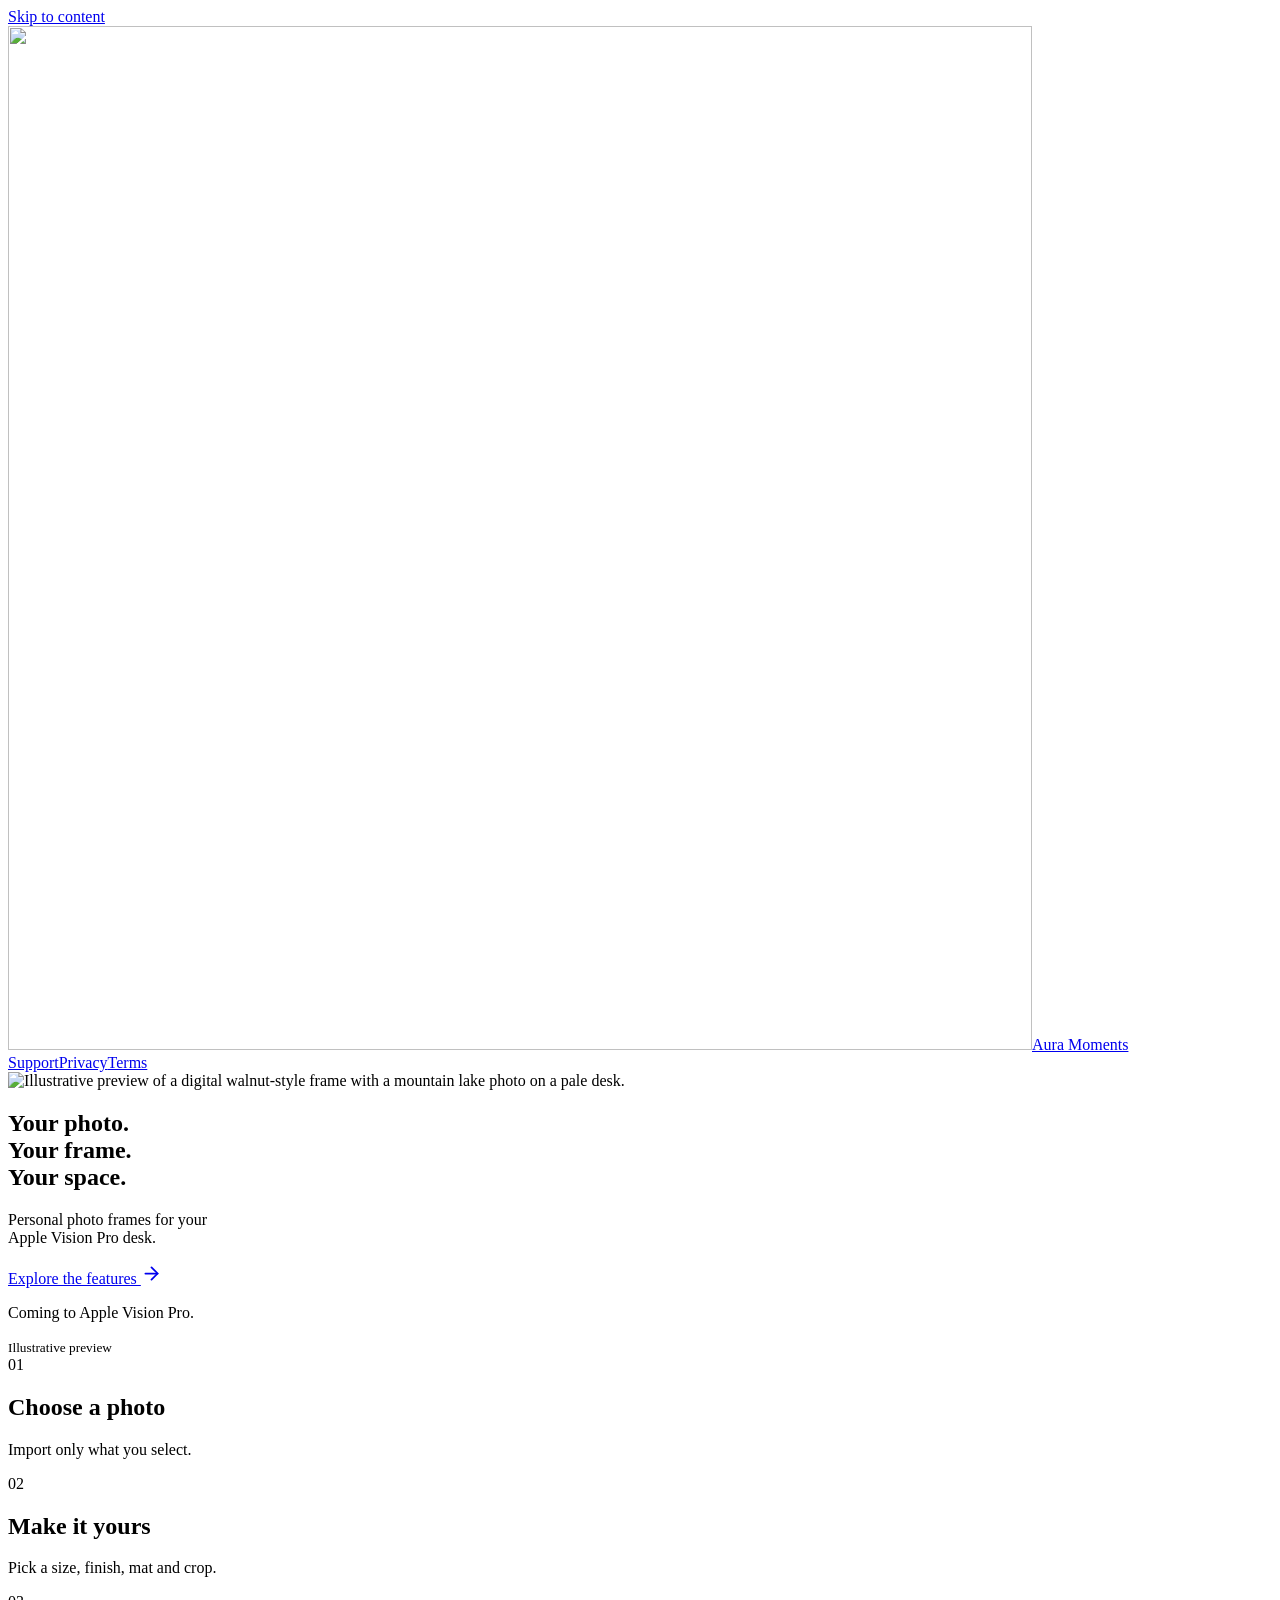
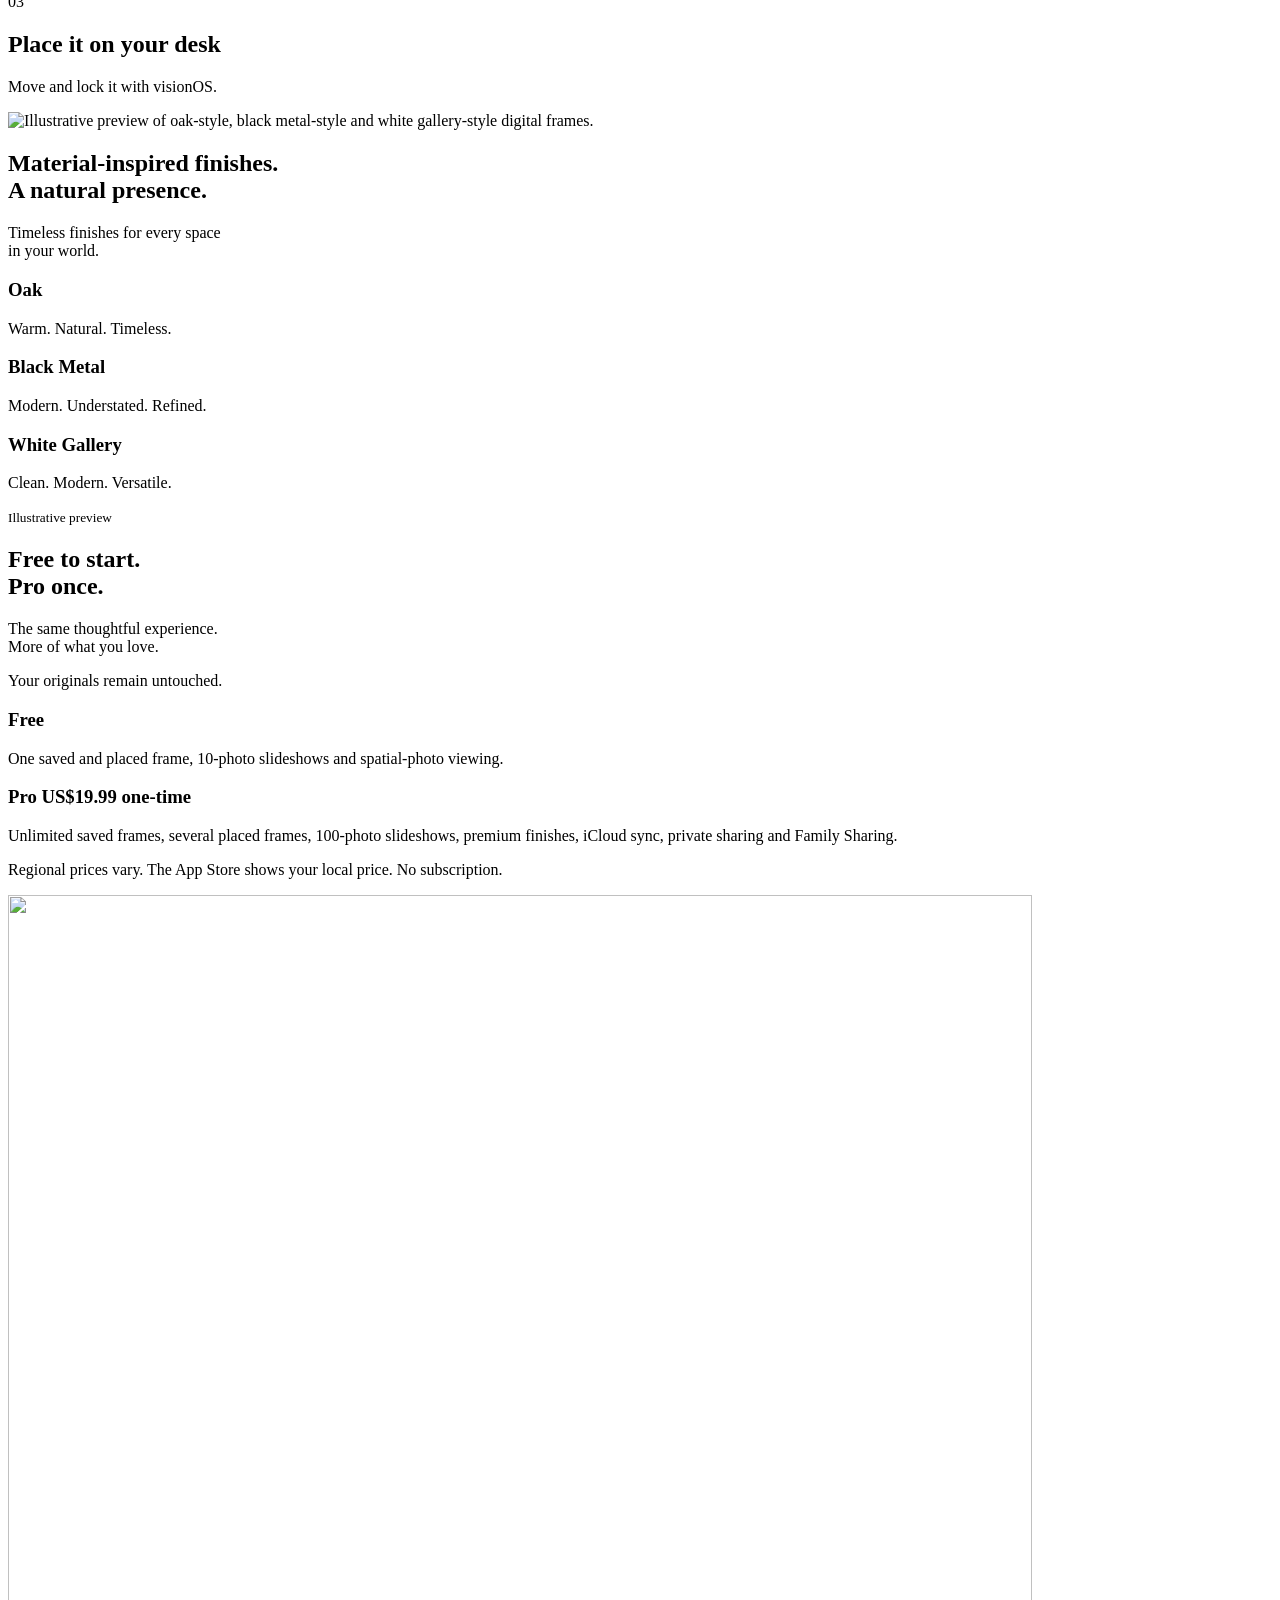
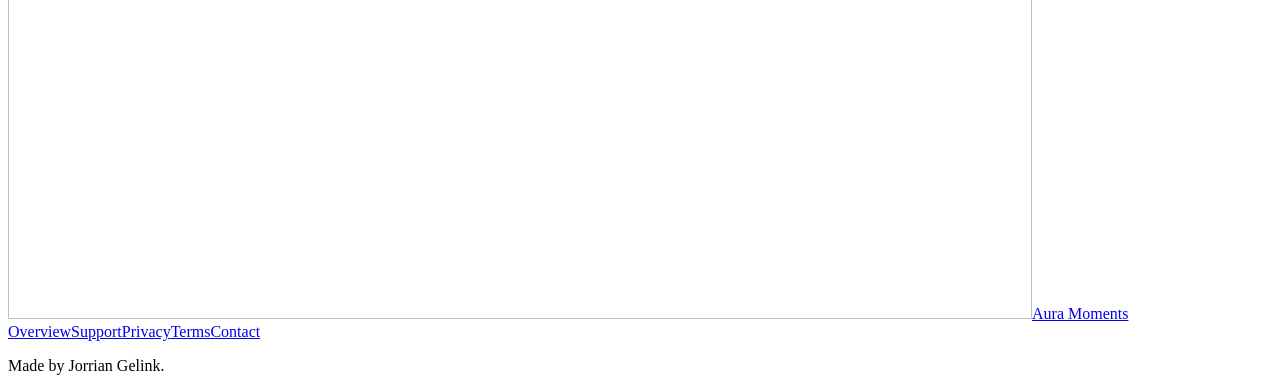
==== index.html @ 4bc5d70d "chore(website): publish Aura Moments static site Publish validated public website output. App source" ====
<!doctype html>
<html lang="en" data-page="home"><head><meta charset="UTF-8"/><meta name="viewport" content="width=device-width, initial-scale=1.0"/><title>Aura Moments — Your photo. Your frame. Your space.</title><meta name="description" content="Personal photo frames for your Apple Vision Pro desk. Explore Aura Moments, coming soon with Free and a one-time Pro upgrade."/><link rel="canonical" href="https://jorrian.github.io/aura-moments/"/><link rel="icon" type="image/png" href="/aura-moments/favicon.png"/><meta name="theme-color" content="#205fab"/><meta property="og:title" content="Aura Moments — Your photo. Your frame. Your space."/><meta property="og:description" content="Personal photo frames for your Apple Vision Pro desk. Explore Aura Moments, coming soon with Free and a one-time Pro upgrade."/><meta property="og:type" content="website"/><meta property="og:url" content="https://jorrian.github.io/aura-moments/"/><meta property="og:image" content="https://jorrian.github.io/aura-moments/assets/hero.webp"/>  <script type="module" crossorigin src="/aura-moments/assets/main-CP3nWlXC.js"></script>
  <link rel="stylesheet" crossorigin href="/aura-moments/assets/main-Ce0JCA3a.css">
</head><body><div id="root"><link rel="preload" as="image" href="/aura-moments/assets/app-icon.png"/><link rel="preload" as="image" href="/aura-moments/assets/hero.webp" fetchPriority="high"/><a class="skip-link" href="#main">Skip to content</a><header class="header"><a class="brand" href="/aura-moments/" aria-label="Aura Moments home"><span class="brand-art"><img src="/aura-moments/assets/app-icon.png" width="1024" height="1024" alt=""/></span><span>Aura Moments</span></a><nav aria-label="Main navigation"><a href="/aura-moments/support/">Support</a><a href="/aura-moments/privacy/">Privacy</a><a href="/aura-moments/terms/">Terms</a></nav></header><main id="main"><section class="hero" aria-labelledby="hero-title"><img class="hero-image" src="/aura-moments/assets/hero.webp" width="1672" height="941" fetchPriority="high" alt="Illustrative preview of a digital walnut-style frame with a mountain lake photo on a pale desk."/><div class="hero-copy"><h1 id="hero-title">Your photo.<br/>Your frame.<br/>Your space.</h1><p class="hero-description">Personal photo frames for your<br class="desktop-break"/> Apple Vision Pro desk.</p><a class="button" href="#features">Explore the features <svg xmlns="http://www.w3.org/2000/svg" width="21" height="21" viewBox="0 0 24 24" fill="none" stroke="currentColor" stroke-width="2" stroke-linecap="round" stroke-linejoin="round" class="lucide lucide-arrow-right" aria-hidden="true"><path d="M5 12h14"></path><path d="m12 5 7 7-7 7"></path></svg></a><p class="coming">Coming to Apple Vision Pro.</p></div><small class="illustrative">Illustrative preview</small></section><section id="features" class="steps" aria-label="Three steps to your frame" tabindex="-1"><article><span class="step-number">0<!-- -->1</span><div><h2>Choose a photo</h2><p>Import only what you select.</p></div></article><article><span class="step-number">0<!-- -->2</span><div><h2>Make it yours</h2><p>Pick a size, finish, mat and crop.</p></div></article><article><span class="step-number">0<!-- -->3</span><div><h2>Place it on your desk</h2><p>Move and lock it with visionOS.</p></div></article></section><section class="materials" aria-labelledby="materials-title"><img src="/aura-moments/assets/materials.webp" width="1920" height="800" loading="lazy" alt="Illustrative preview of oak-style, black metal-style and white gallery-style digital frames."/><div class="materials-copy"><h2 id="materials-title">Material-inspired finishes.<br/>A natural presence.</h2><p>Timeless finishes for every space<br/>in your world.</p></div><div class="material-labels"><div><h3>Oak</h3><p>Warm. Natural. Timeless.</p></div><div><h3>Black Metal</h3><p>Modern. Understated. Refined.</p></div><div><h3>White Gallery</h3><p>Clean. Modern. Versatile.</p></div></div><small class="illustrative">Illustrative preview</small></section><section class="pricing" aria-labelledby="pricing-title"><div><h2 id="pricing-title">Free to start.<br/>Pro once.</h2><p class="pricing-intro">The same thoughtful experience.<br/>More of what you love.</p><p class="originals">Your originals remain untouched.</p></div><div class="plans"><article><h3>Free</h3><p>One saved and placed frame, 10-photo slideshows and spatial-photo viewing.</p></article><article><h3>Pro <span class="price">US$19.99 one-time</span></h3><p>Unlimited saved frames, several placed frames, 100-photo slideshows, premium finishes, iCloud sync, private sharing and Family Sharing.</p></article><p class="regional">Regional prices vary. The App Store shows your local price. No subscription.</p></div></section></main><footer class="footer"><a class="brand" href="/aura-moments/" aria-label="Aura Moments home"><span class="brand-art"><img src="/aura-moments/assets/app-icon.png" width="1024" height="1024" alt=""/></span><span>Aura Moments</span></a><nav aria-label="Footer navigation"><a href="/aura-moments/">Overview</a><a href="/aura-moments/support/">Support</a><a href="/aura-moments/privacy/">Privacy</a><a href="/aura-moments/terms/">Terms</a><a href="mailto:jorrian@mac.com">Contact</a></nav><p>Made by Jorrian Gelink.</p></footer></div></body></html>
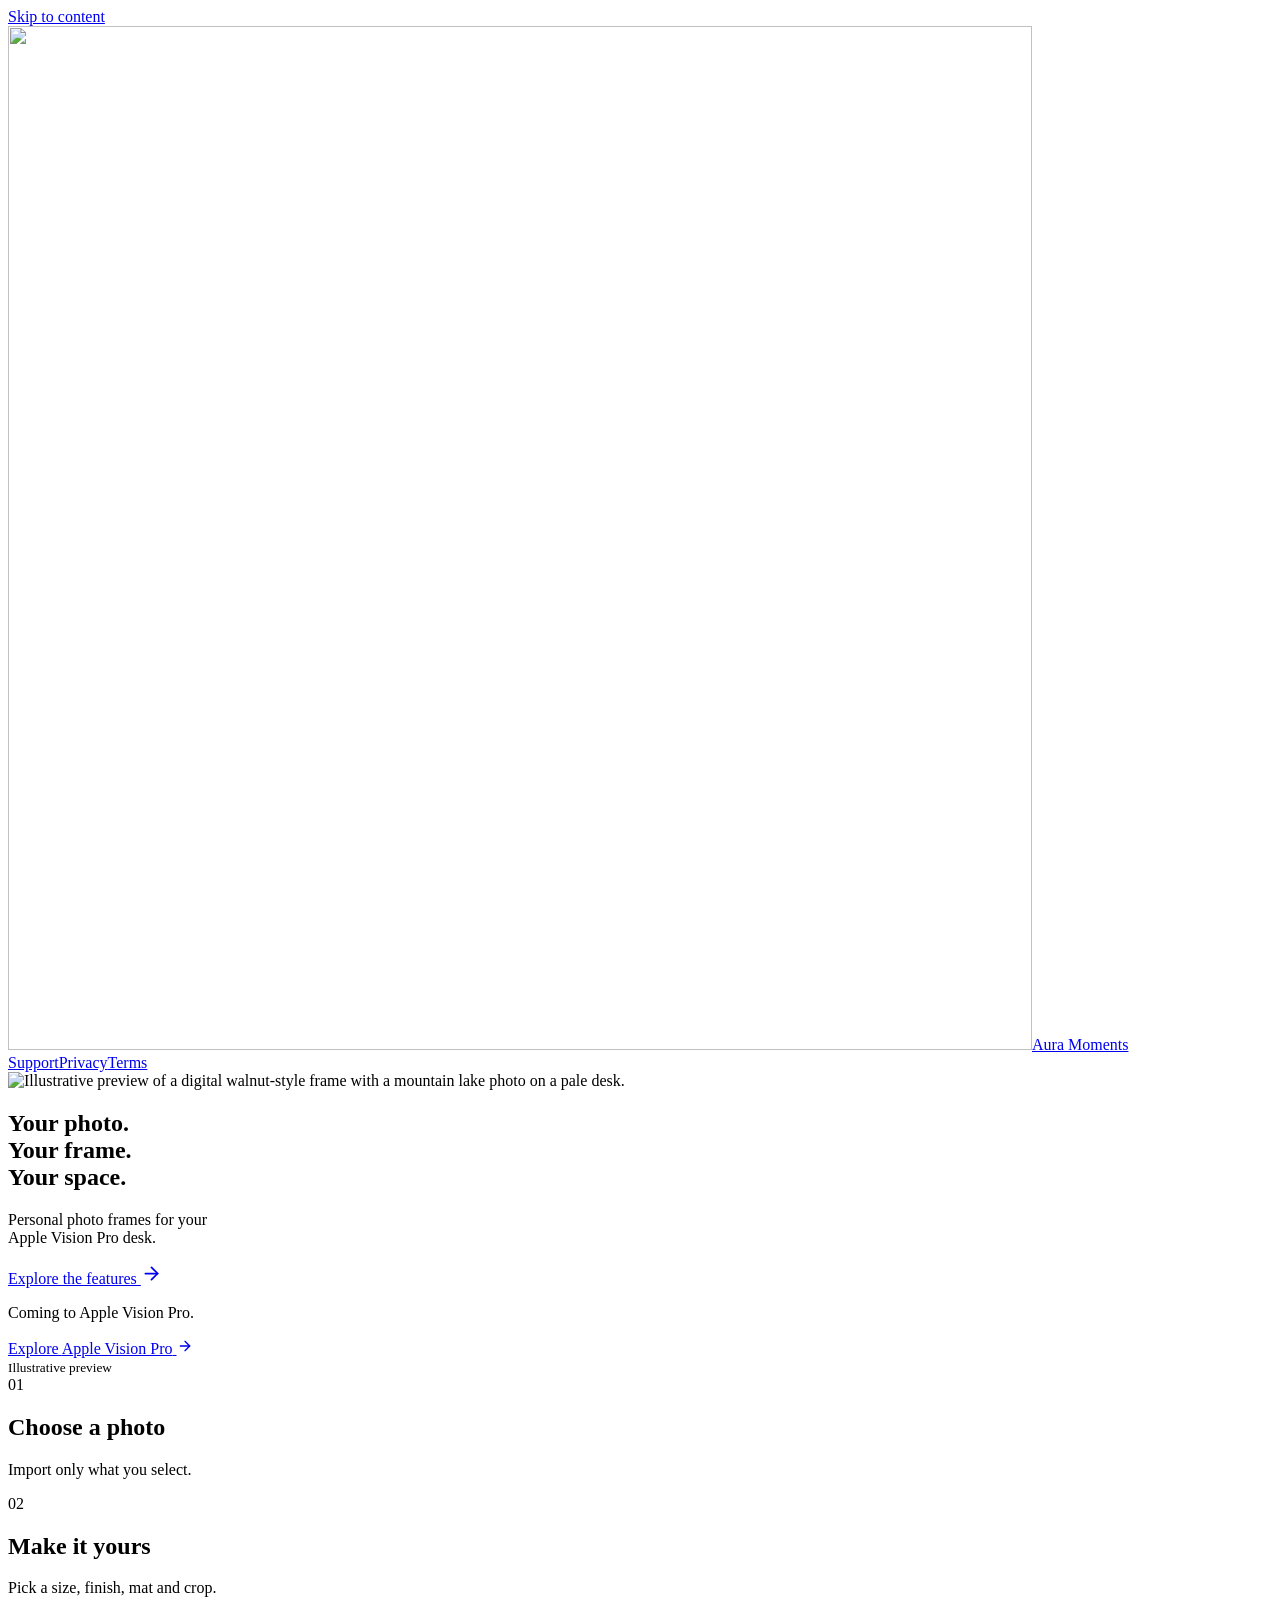
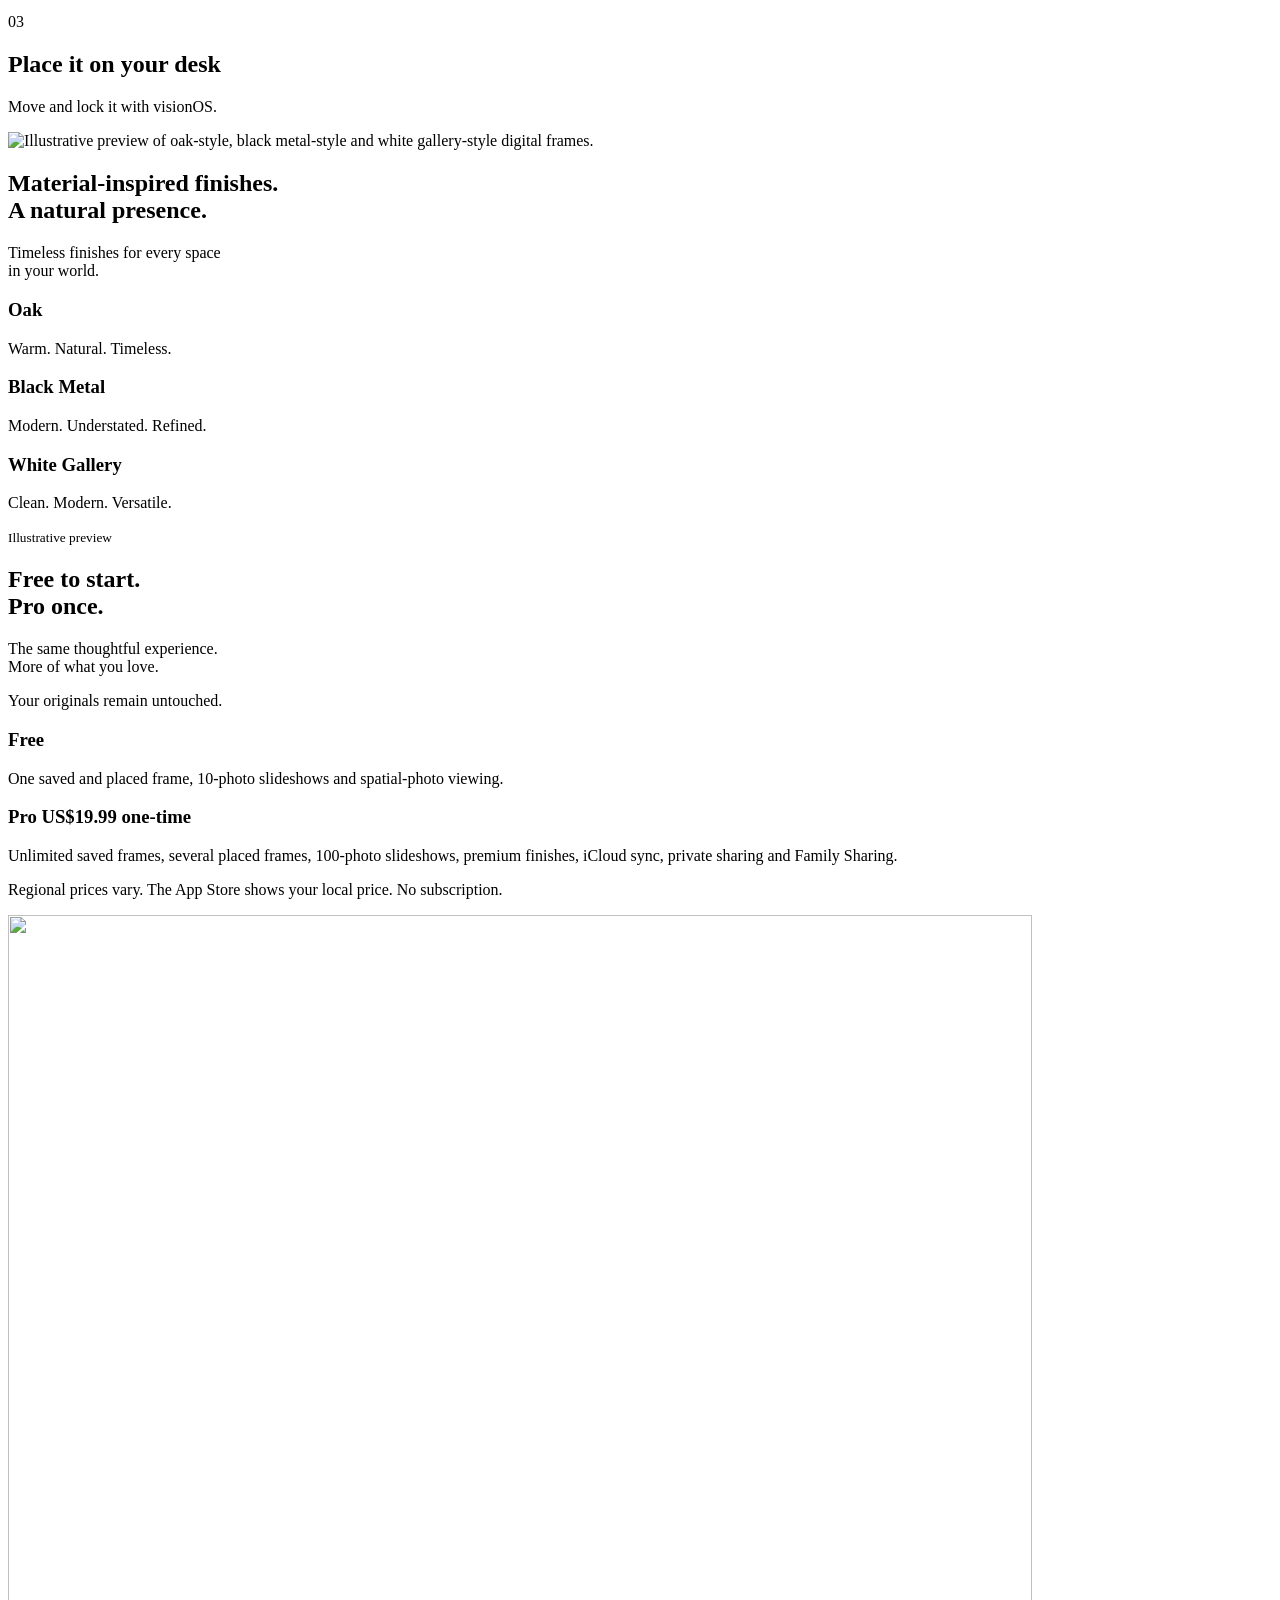
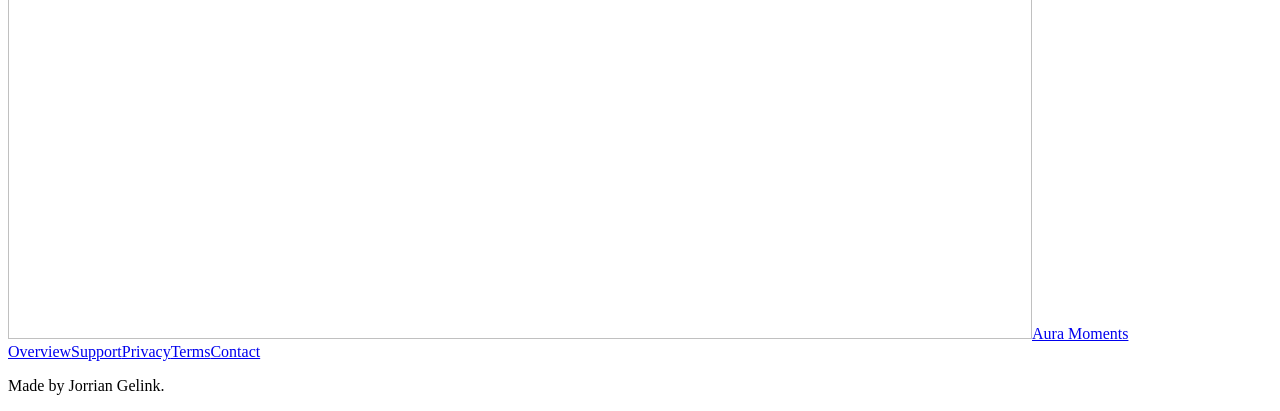
==== commit e73a5a3a: "chore(website): publish Aura Moments static site Publish validated public website output. App source" ====
--- a/index.html
+++ b/index.html
@@ -1,4 +1,4 @@
 <!doctype html>
-<html lang="en" data-page="home"><head><meta charset="UTF-8"/><meta name="viewport" content="width=device-width, initial-scale=1.0"/><title>Aura Moments — Your photo. Your frame. Your space.</title><meta name="description" content="Personal photo frames for your Apple Vision Pro desk. Explore Aura Moments, coming soon with Free and a one-time Pro upgrade."/><link rel="canonical" href="https://jorrian.github.io/aura-moments/"/><link rel="icon" type="image/png" href="/aura-moments/favicon.png"/><meta name="theme-color" content="#205fab"/><meta property="og:title" content="Aura Moments — Your photo. Your frame. Your space."/><meta property="og:description" content="Personal photo frames for your Apple Vision Pro desk. Explore Aura Moments, coming soon with Free and a one-time Pro upgrade."/><meta property="og:type" content="website"/><meta property="og:url" content="https://jorrian.github.io/aura-moments/"/><meta property="og:image" content="https://jorrian.github.io/aura-moments/assets/hero.webp"/>  <script type="module" crossorigin src="/aura-moments/assets/main-CP3nWlXC.js"></script>
-  <link rel="stylesheet" crossorigin href="/aura-moments/assets/main-Ce0JCA3a.css">
-</head><body><div id="root"><link rel="preload" as="image" href="/aura-moments/assets/app-icon.png"/><link rel="preload" as="image" href="/aura-moments/assets/hero.webp" fetchPriority="high"/><a class="skip-link" href="#main">Skip to content</a><header class="header"><a class="brand" href="/aura-moments/" aria-label="Aura Moments home"><span class="brand-art"><img src="/aura-moments/assets/app-icon.png" width="1024" height="1024" alt=""/></span><span>Aura Moments</span></a><nav aria-label="Main navigation"><a href="/aura-moments/support/">Support</a><a href="/aura-moments/privacy/">Privacy</a><a href="/aura-moments/terms/">Terms</a></nav></header><main id="main"><section class="hero" aria-labelledby="hero-title"><img class="hero-image" src="/aura-moments/assets/hero.webp" width="1672" height="941" fetchPriority="high" alt="Illustrative preview of a digital walnut-style frame with a mountain lake photo on a pale desk."/><div class="hero-copy"><h1 id="hero-title">Your photo.<br/>Your frame.<br/>Your space.</h1><p class="hero-description">Personal photo frames for your<br class="desktop-break"/> Apple Vision Pro desk.</p><a class="button" href="#features">Explore the features <svg xmlns="http://www.w3.org/2000/svg" width="21" height="21" viewBox="0 0 24 24" fill="none" stroke="currentColor" stroke-width="2" stroke-linecap="round" stroke-linejoin="round" class="lucide lucide-arrow-right" aria-hidden="true"><path d="M5 12h14"></path><path d="m12 5 7 7-7 7"></path></svg></a><p class="coming">Coming to Apple Vision Pro.</p></div><small class="illustrative">Illustrative preview</small></section><section id="features" class="steps" aria-label="Three steps to your frame" tabindex="-1"><article><span class="step-number">0<!-- -->1</span><div><h2>Choose a photo</h2><p>Import only what you select.</p></div></article><article><span class="step-number">0<!-- -->2</span><div><h2>Make it yours</h2><p>Pick a size, finish, mat and crop.</p></div></article><article><span class="step-number">0<!-- -->3</span><div><h2>Place it on your desk</h2><p>Move and lock it with visionOS.</p></div></article></section><section class="materials" aria-labelledby="materials-title"><img src="/aura-moments/assets/materials.webp" width="1920" height="800" loading="lazy" alt="Illustrative preview of oak-style, black metal-style and white gallery-style digital frames."/><div class="materials-copy"><h2 id="materials-title">Material-inspired finishes.<br/>A natural presence.</h2><p>Timeless finishes for every space<br/>in your world.</p></div><div class="material-labels"><div><h3>Oak</h3><p>Warm. Natural. Timeless.</p></div><div><h3>Black Metal</h3><p>Modern. Understated. Refined.</p></div><div><h3>White Gallery</h3><p>Clean. Modern. Versatile.</p></div></div><small class="illustrative">Illustrative preview</small></section><section class="pricing" aria-labelledby="pricing-title"><div><h2 id="pricing-title">Free to start.<br/>Pro once.</h2><p class="pricing-intro">The same thoughtful experience.<br/>More of what you love.</p><p class="originals">Your originals remain untouched.</p></div><div class="plans"><article><h3>Free</h3><p>One saved and placed frame, 10-photo slideshows and spatial-photo viewing.</p></article><article><h3>Pro <span class="price">US$19.99 one-time</span></h3><p>Unlimited saved frames, several placed frames, 100-photo slideshows, premium finishes, iCloud sync, private sharing and Family Sharing.</p></article><p class="regional">Regional prices vary. The App Store shows your local price. No subscription.</p></div></section></main><footer class="footer"><a class="brand" href="/aura-moments/" aria-label="Aura Moments home"><span class="brand-art"><img src="/aura-moments/assets/app-icon.png" width="1024" height="1024" alt=""/></span><span>Aura Moments</span></a><nav aria-label="Footer navigation"><a href="/aura-moments/">Overview</a><a href="/aura-moments/support/">Support</a><a href="/aura-moments/privacy/">Privacy</a><a href="/aura-moments/terms/">Terms</a><a href="mailto:jorrian@mac.com">Contact</a></nav><p>Made by Jorrian Gelink.</p></footer></div></body></html>
+<html lang="en" data-page="home"><head><meta charset="UTF-8"/><meta name="viewport" content="width=device-width, initial-scale=1.0"/><title>Aura Moments — Your photo. Your frame. Your space.</title><meta name="description" content="Personal photo frames for your Apple Vision Pro desk. Explore Aura Moments, coming soon with Free and a one-time Pro upgrade."/><link rel="canonical" href="https://jorrian.github.io/aura-moments/"/><link rel="icon" type="image/png" href="/aura-moments/favicon.png"/><meta name="theme-color" content="#205fab"/><meta property="og:title" content="Aura Moments — Your photo. Your frame. Your space."/><meta property="og:description" content="Personal photo frames for your Apple Vision Pro desk. Explore Aura Moments, coming soon with Free and a one-time Pro upgrade."/><meta property="og:type" content="website"/><meta property="og:url" content="https://jorrian.github.io/aura-moments/"/><meta property="og:image" content="https://jorrian.github.io/aura-moments/assets/hero.webp"/>  <script type="module" crossorigin src="/aura-moments/assets/main-DwMRNgVK.js"></script>
+  <link rel="stylesheet" crossorigin href="/aura-moments/assets/main-BYud7M6Y.css">
+</head><body><div id="root"><link rel="preload" as="image" href="/aura-moments/assets/app-icon.png"/><link rel="preload" as="image" href="/aura-moments/assets/hero.webp" fetchPriority="high"/><a class="skip-link" href="#main">Skip to content</a><header class="header"><a class="brand" href="/aura-moments/" aria-label="Aura Moments home"><span class="brand-art"><img src="/aura-moments/assets/app-icon.png" width="1024" height="1024" alt=""/></span><span>Aura Moments</span></a><nav aria-label="Main navigation"><a href="/aura-moments/support/">Support</a><a href="/aura-moments/privacy/">Privacy</a><a href="/aura-moments/terms/">Terms</a></nav></header><main id="main"><section class="hero" aria-labelledby="hero-title"><img class="hero-image" src="/aura-moments/assets/hero.webp" width="1672" height="941" fetchPriority="high" alt="Illustrative preview of a digital walnut-style frame with a mountain lake photo on a pale desk."/><div class="hero-copy"><h1 id="hero-title">Your photo.<br/>Your frame.<br/>Your space.</h1><p class="hero-description">Personal photo frames for your<br class="desktop-break"/> <span class="apple-product-name">Apple Vision Pro</span> desk.</p><a class="button" href="#features">Explore the features <svg xmlns="http://www.w3.org/2000/svg" width="21" height="21" viewBox="0 0 24 24" fill="none" stroke="currentColor" stroke-width="2" stroke-linecap="round" stroke-linejoin="round" class="lucide lucide-arrow-right" aria-hidden="true"><path d="M5 12h14"></path><path d="m12 5 7 7-7 7"></path></svg></a><p class="coming">Coming to <span class="apple-product-name">Apple Vision Pro</span>.</p><a class="platform-link" href="https://www.apple.com/apple-vision-pro/"><span>Explore <span class="apple-product-name">Apple Vision Pro</span></span> <svg xmlns="http://www.w3.org/2000/svg" width="16" height="16" viewBox="0 0 24 24" fill="none" stroke="currentColor" stroke-width="2" stroke-linecap="round" stroke-linejoin="round" class="lucide lucide-arrow-right" aria-hidden="true"><path d="M5 12h14"></path><path d="m12 5 7 7-7 7"></path></svg></a></div><small class="illustrative">Illustrative preview</small></section><section id="features" class="steps" aria-label="Three steps to your frame" tabindex="-1"><article><span class="step-number">0<!-- -->1</span><div><h2>Choose a photo</h2><p>Import only what you select.</p></div></article><article><span class="step-number">0<!-- -->2</span><div><h2>Make it yours</h2><p>Pick a size, finish, mat and crop.</p></div></article><article><span class="step-number">0<!-- -->3</span><div><h2>Place it on your desk</h2><p>Move and lock it with visionOS.</p></div></article></section><section class="materials" aria-labelledby="materials-title"><img src="/aura-moments/assets/materials.webp" width="1920" height="800" loading="lazy" alt="Illustrative preview of oak-style, black metal-style and white gallery-style digital frames."/><div class="materials-copy"><h2 id="materials-title">Material-inspired finishes.<br/>A natural presence.</h2><p>Timeless finishes for every space<br/>in your world.</p></div><div class="material-labels"><div><h3>Oak</h3><p>Warm. Natural. Timeless.</p></div><div><h3>Black Metal</h3><p>Modern. Understated. Refined.</p></div><div><h3>White Gallery</h3><p>Clean. Modern. Versatile.</p></div></div><small class="illustrative">Illustrative preview</small></section><section class="pricing" aria-labelledby="pricing-title"><div><h2 id="pricing-title">Free to start.<br/>Pro once.</h2><p class="pricing-intro">The same thoughtful experience.<br/>More of what you love.</p><p class="originals">Your originals remain untouched.</p></div><div class="plans"><article><h3>Free</h3><p>One saved and placed frame, 10-photo slideshows and spatial-photo viewing.</p></article><article><h3>Pro <span class="price">US$19.99 one-time</span></h3><p>Unlimited saved frames, several placed frames, 100-photo slideshows, premium finishes, iCloud sync, private sharing and Family Sharing.</p></article><p class="regional">Regional prices vary. The App Store shows your local price. No subscription.</p></div></section></main><footer class="footer"><a class="brand" href="/aura-moments/" aria-label="Aura Moments home"><span class="brand-art"><img src="/aura-moments/assets/app-icon.png" width="1024" height="1024" alt=""/></span><span>Aura Moments</span></a><nav aria-label="Footer navigation"><a href="/aura-moments/">Overview</a><a href="/aura-moments/support/">Support</a><a href="/aura-moments/privacy/">Privacy</a><a href="/aura-moments/terms/">Terms</a><a href="mailto:jorrian@mac.com">Contact</a></nav><p>Made by Jorrian Gelink.</p></footer></div></body></html>
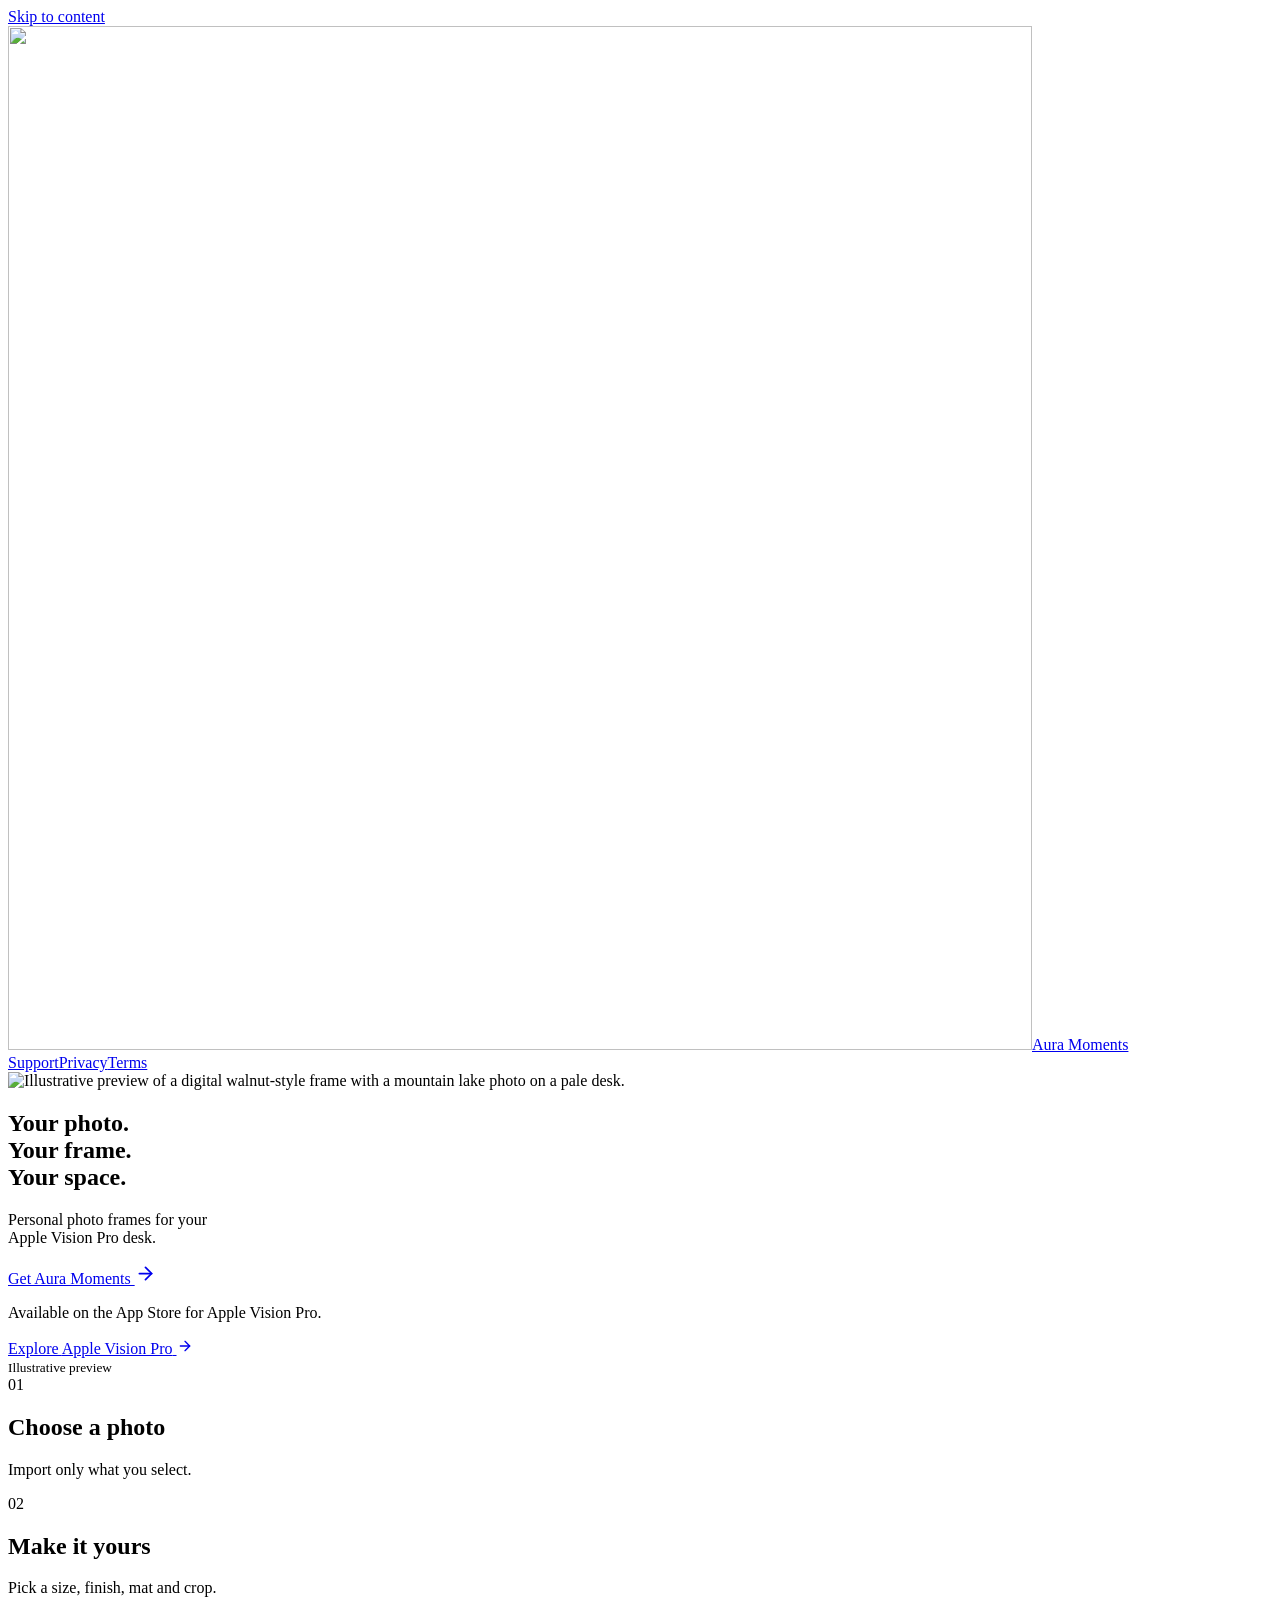
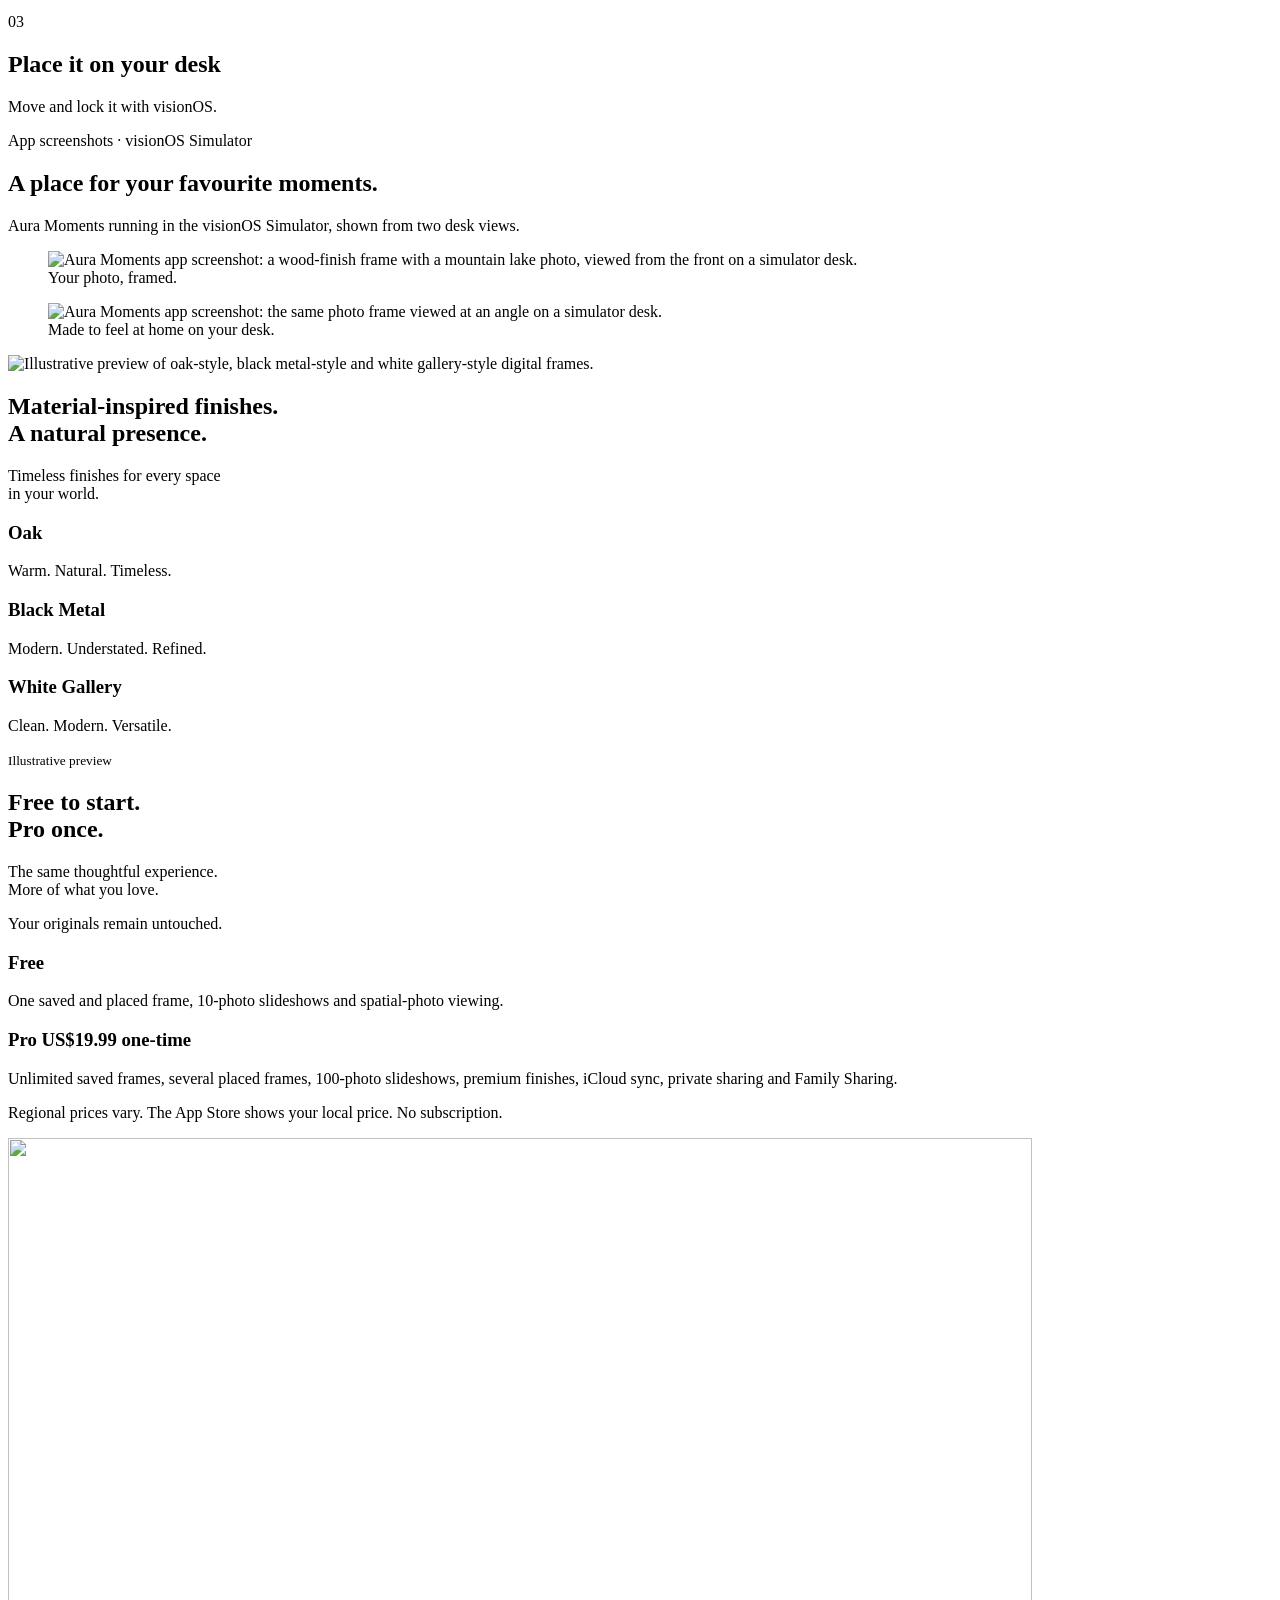
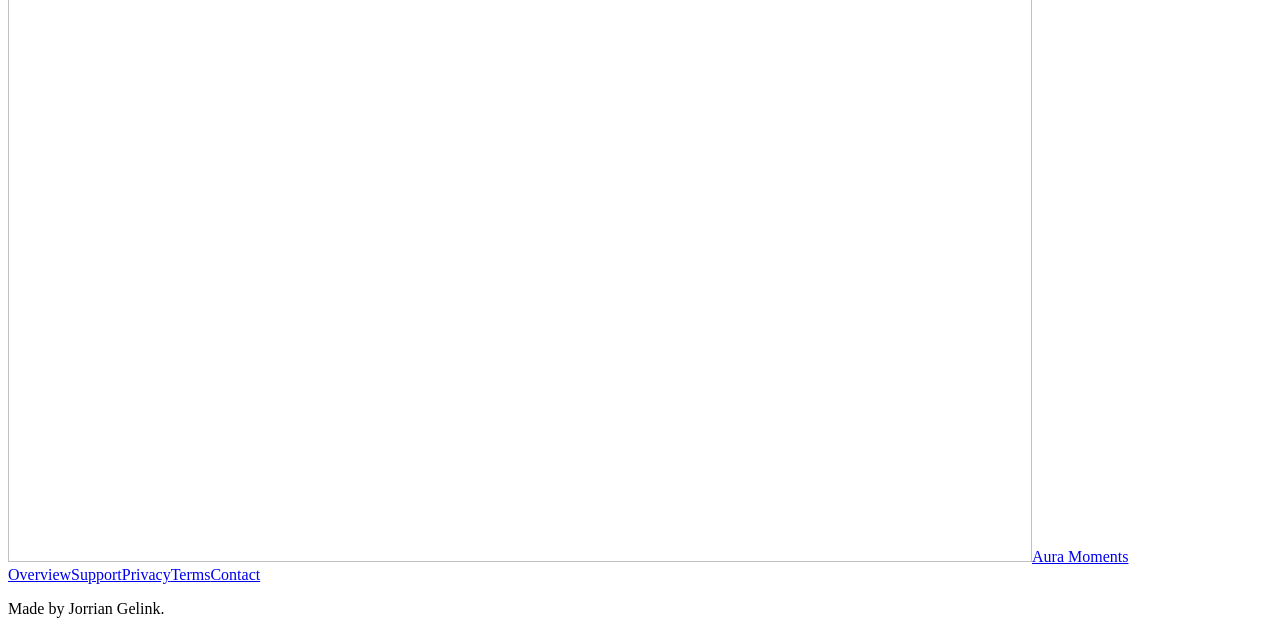
==== commit 34564895: "chore(website): publish Aura Moments static site Publish validated public website output. App source" ====
--- a/index.html
+++ b/index.html
@@ -1,4 +1,4 @@
 <!doctype html>
-<html lang="en" data-page="home"><head><meta charset="UTF-8"/><meta name="viewport" content="width=device-width, initial-scale=1.0"/><title>Aura Moments — Your photo. Your frame. Your space.</title><meta name="description" content="Personal photo frames for your Apple Vision Pro desk. Explore Aura Moments, coming soon with Free and a one-time Pro upgrade."/><link rel="canonical" href="https://jorrian.github.io/aura-moments/"/><link rel="icon" type="image/png" href="/aura-moments/favicon.png"/><meta name="theme-color" content="#205fab"/><meta property="og:title" content="Aura Moments — Your photo. Your frame. Your space."/><meta property="og:description" content="Personal photo frames for your Apple Vision Pro desk. Explore Aura Moments, coming soon with Free and a one-time Pro upgrade."/><meta property="og:type" content="website"/><meta property="og:url" content="https://jorrian.github.io/aura-moments/"/><meta property="og:image" content="https://jorrian.github.io/aura-moments/assets/hero.webp"/>  <script type="module" crossorigin src="/aura-moments/assets/main-DwMRNgVK.js"></script>
-  <link rel="stylesheet" crossorigin href="/aura-moments/assets/main-BYud7M6Y.css">
-</head><body><div id="root"><link rel="preload" as="image" href="/aura-moments/assets/app-icon.png"/><link rel="preload" as="image" href="/aura-moments/assets/hero.webp" fetchPriority="high"/><a class="skip-link" href="#main">Skip to content</a><header class="header"><a class="brand" href="/aura-moments/" aria-label="Aura Moments home"><span class="brand-art"><img src="/aura-moments/assets/app-icon.png" width="1024" height="1024" alt=""/></span><span>Aura Moments</span></a><nav aria-label="Main navigation"><a href="/aura-moments/support/">Support</a><a href="/aura-moments/privacy/">Privacy</a><a href="/aura-moments/terms/">Terms</a></nav></header><main id="main"><section class="hero" aria-labelledby="hero-title"><img class="hero-image" src="/aura-moments/assets/hero.webp" width="1672" height="941" fetchPriority="high" alt="Illustrative preview of a digital walnut-style frame with a mountain lake photo on a pale desk."/><div class="hero-copy"><h1 id="hero-title">Your photo.<br/>Your frame.<br/>Your space.</h1><p class="hero-description">Personal photo frames for your<br class="desktop-break"/> <span class="apple-product-name">Apple Vision Pro</span> desk.</p><a class="button" href="#features">Explore the features <svg xmlns="http://www.w3.org/2000/svg" width="21" height="21" viewBox="0 0 24 24" fill="none" stroke="currentColor" stroke-width="2" stroke-linecap="round" stroke-linejoin="round" class="lucide lucide-arrow-right" aria-hidden="true"><path d="M5 12h14"></path><path d="m12 5 7 7-7 7"></path></svg></a><p class="coming">Coming to <span class="apple-product-name">Apple Vision Pro</span>.</p><a class="platform-link" href="https://www.apple.com/apple-vision-pro/"><span>Explore <span class="apple-product-name">Apple Vision Pro</span></span> <svg xmlns="http://www.w3.org/2000/svg" width="16" height="16" viewBox="0 0 24 24" fill="none" stroke="currentColor" stroke-width="2" stroke-linecap="round" stroke-linejoin="round" class="lucide lucide-arrow-right" aria-hidden="true"><path d="M5 12h14"></path><path d="m12 5 7 7-7 7"></path></svg></a></div><small class="illustrative">Illustrative preview</small></section><section id="features" class="steps" aria-label="Three steps to your frame" tabindex="-1"><article><span class="step-number">0<!-- -->1</span><div><h2>Choose a photo</h2><p>Import only what you select.</p></div></article><article><span class="step-number">0<!-- -->2</span><div><h2>Make it yours</h2><p>Pick a size, finish, mat and crop.</p></div></article><article><span class="step-number">0<!-- -->3</span><div><h2>Place it on your desk</h2><p>Move and lock it with visionOS.</p></div></article></section><section class="materials" aria-labelledby="materials-title"><img src="/aura-moments/assets/materials.webp" width="1920" height="800" loading="lazy" alt="Illustrative preview of oak-style, black metal-style and white gallery-style digital frames."/><div class="materials-copy"><h2 id="materials-title">Material-inspired finishes.<br/>A natural presence.</h2><p>Timeless finishes for every space<br/>in your world.</p></div><div class="material-labels"><div><h3>Oak</h3><p>Warm. Natural. Timeless.</p></div><div><h3>Black Metal</h3><p>Modern. Understated. Refined.</p></div><div><h3>White Gallery</h3><p>Clean. Modern. Versatile.</p></div></div><small class="illustrative">Illustrative preview</small></section><section class="pricing" aria-labelledby="pricing-title"><div><h2 id="pricing-title">Free to start.<br/>Pro once.</h2><p class="pricing-intro">The same thoughtful experience.<br/>More of what you love.</p><p class="originals">Your originals remain untouched.</p></div><div class="plans"><article><h3>Free</h3><p>One saved and placed frame, 10-photo slideshows and spatial-photo viewing.</p></article><article><h3>Pro <span class="price">US$19.99 one-time</span></h3><p>Unlimited saved frames, several placed frames, 100-photo slideshows, premium finishes, iCloud sync, private sharing and Family Sharing.</p></article><p class="regional">Regional prices vary. The App Store shows your local price. No subscription.</p></div></section></main><footer class="footer"><a class="brand" href="/aura-moments/" aria-label="Aura Moments home"><span class="brand-art"><img src="/aura-moments/assets/app-icon.png" width="1024" height="1024" alt=""/></span><span>Aura Moments</span></a><nav aria-label="Footer navigation"><a href="/aura-moments/">Overview</a><a href="/aura-moments/support/">Support</a><a href="/aura-moments/privacy/">Privacy</a><a href="/aura-moments/terms/">Terms</a><a href="mailto:jorrian@mac.com">Contact</a></nav><p>Made by Jorrian Gelink.</p></footer></div></body></html>
+<html lang="en" data-page="home"><head><meta charset="UTF-8"/><meta name="viewport" content="width=device-width, initial-scale=1.0"/><title>Aura Moments — Your photo. Your frame. Your space.</title><meta name="description" content="Personal photo frames for your Apple Vision Pro desk. Available on the App Store with Free and a one-time Pro upgrade."/><link rel="canonical" href="https://jorrian.github.io/aura-moments/"/><link rel="icon" type="image/png" href="/aura-moments/favicon.png"/><meta name="theme-color" content="#205fab"/><meta property="og:title" content="Aura Moments — Your photo. Your frame. Your space."/><meta property="og:description" content="Personal photo frames for your Apple Vision Pro desk. Available on the App Store with Free and a one-time Pro upgrade."/><meta property="og:type" content="website"/><meta property="og:url" content="https://jorrian.github.io/aura-moments/"/><meta property="og:image" content="https://jorrian.github.io/aura-moments/assets/hero.webp"/>  <script type="module" crossorigin src="/aura-moments/assets/main-D-CdnZ1s.js"></script>
+  <link rel="stylesheet" crossorigin href="/aura-moments/assets/main-B_OG6RJJ.css">
+</head><body><div id="root"><link rel="preload" as="image" href="/aura-moments/assets/app-icon.png"/><link rel="preload" as="image" href="/aura-moments/assets/hero.webp" fetchPriority="high"/><a class="skip-link" href="#main">Skip to content</a><header class="header"><a class="brand" href="/aura-moments/" aria-label="Aura Moments home"><span class="brand-art"><img src="/aura-moments/assets/app-icon.png" width="1024" height="1024" alt=""/></span><span>Aura Moments</span></a><nav aria-label="Main navigation"><a href="/aura-moments/support/">Support</a><a href="/aura-moments/privacy/">Privacy</a><a href="/aura-moments/terms/">Terms</a></nav></header><main id="main"><section class="hero" aria-labelledby="hero-title"><img class="hero-image" src="/aura-moments/assets/hero.webp" width="1672" height="941" fetchPriority="high" alt="Illustrative preview of a digital walnut-style frame with a mountain lake photo on a pale desk."/><div class="hero-copy"><h1 id="hero-title">Your photo.<br/>Your frame.<br/>Your space.</h1><p class="hero-description">Personal photo frames for your<br class="desktop-break"/> <span class="apple-product-name">Apple Vision Pro</span> desk.</p><a class="button" href="https://apps.apple.com/app/id6811520463">Get Aura Moments <svg xmlns="http://www.w3.org/2000/svg" width="21" height="21" viewBox="0 0 24 24" fill="none" stroke="currentColor" stroke-width="2" stroke-linecap="round" stroke-linejoin="round" class="lucide lucide-arrow-right" aria-hidden="true"><path d="M5 12h14"></path><path d="m12 5 7 7-7 7"></path></svg></a><p class="coming">Available on the App Store for <span class="apple-product-name">Apple Vision Pro</span>.</p><a class="platform-link" href="https://www.apple.com/apple-vision-pro/"><span>Explore <span class="apple-product-name">Apple Vision Pro</span></span> <svg xmlns="http://www.w3.org/2000/svg" width="16" height="16" viewBox="0 0 24 24" fill="none" stroke="currentColor" stroke-width="2" stroke-linecap="round" stroke-linejoin="round" class="lucide lucide-arrow-right" aria-hidden="true"><path d="M5 12h14"></path><path d="m12 5 7 7-7 7"></path></svg></a></div><small class="illustrative">Illustrative preview</small></section><section id="features" class="steps" aria-label="Three steps to your frame" tabindex="-1"><article><span class="step-number">0<!-- -->1</span><div><h2>Choose a photo</h2><p>Import only what you select.</p></div></article><article><span class="step-number">0<!-- -->2</span><div><h2>Make it yours</h2><p>Pick a size, finish, mat and crop.</p></div></article><article><span class="step-number">0<!-- -->3</span><div><h2>Place it on your desk</h2><p>Move and lock it with visionOS.</p></div></article></section><section class="app-gallery" aria-labelledby="gallery-title"><div class="gallery-heading"><p class="eyebrow">App screenshots · visionOS Simulator</p><h2 id="gallery-title">A place for your favourite moments.</h2><p>Aura Moments running in the visionOS Simulator, shown from two desk views.</p></div><div class="gallery-images"><figure><img src="/aura-moments/assets/desk-frame-front.jpg" width="3840" height="2160" loading="lazy" alt="Aura Moments app screenshot: a wood-finish frame with a mountain lake photo, viewed from the front on a simulator desk."/><figcaption>Your photo, framed.</figcaption></figure><figure><img src="/aura-moments/assets/desk-frame-angle.jpg" width="3840" height="2160" loading="lazy" alt="Aura Moments app screenshot: the same photo frame viewed at an angle on a simulator desk."/><figcaption>Made to feel at home on your desk.</figcaption></figure></div></section><section class="materials" aria-labelledby="materials-title"><img src="/aura-moments/assets/materials.webp" width="1920" height="800" loading="lazy" alt="Illustrative preview of oak-style, black metal-style and white gallery-style digital frames."/><div class="materials-copy"><h2 id="materials-title">Material-inspired finishes.<br/>A natural presence.</h2><p>Timeless finishes for every space<br/>in your world.</p></div><div class="material-labels"><div><h3>Oak</h3><p>Warm. Natural. Timeless.</p></div><div><h3>Black Metal</h3><p>Modern. Understated. Refined.</p></div><div><h3>White Gallery</h3><p>Clean. Modern. Versatile.</p></div></div><small class="illustrative">Illustrative preview</small></section><section class="pricing" aria-labelledby="pricing-title"><div><h2 id="pricing-title">Free to start.<br/>Pro once.</h2><p class="pricing-intro">The same thoughtful experience.<br/>More of what you love.</p><p class="originals">Your originals remain untouched.</p></div><div class="plans"><article><h3>Free</h3><p>One saved and placed frame, 10-photo slideshows and spatial-photo viewing.</p></article><article><h3>Pro <span class="price">US$19.99 one-time</span></h3><p>Unlimited saved frames, several placed frames, 100-photo slideshows, premium finishes, iCloud sync, private sharing and Family Sharing.</p></article><p class="regional">Regional prices vary. The App Store shows your local price. No subscription.</p></div></section></main><footer class="footer"><a class="brand" href="/aura-moments/" aria-label="Aura Moments home"><span class="brand-art"><img src="/aura-moments/assets/app-icon.png" width="1024" height="1024" alt=""/></span><span>Aura Moments</span></a><nav aria-label="Footer navigation"><a href="/aura-moments/">Overview</a><a href="/aura-moments/support/">Support</a><a href="/aura-moments/privacy/">Privacy</a><a href="/aura-moments/terms/">Terms</a><a href="mailto:jorrian@mac.com">Contact</a></nav><p>Made by Jorrian Gelink.</p></footer></div></body></html>
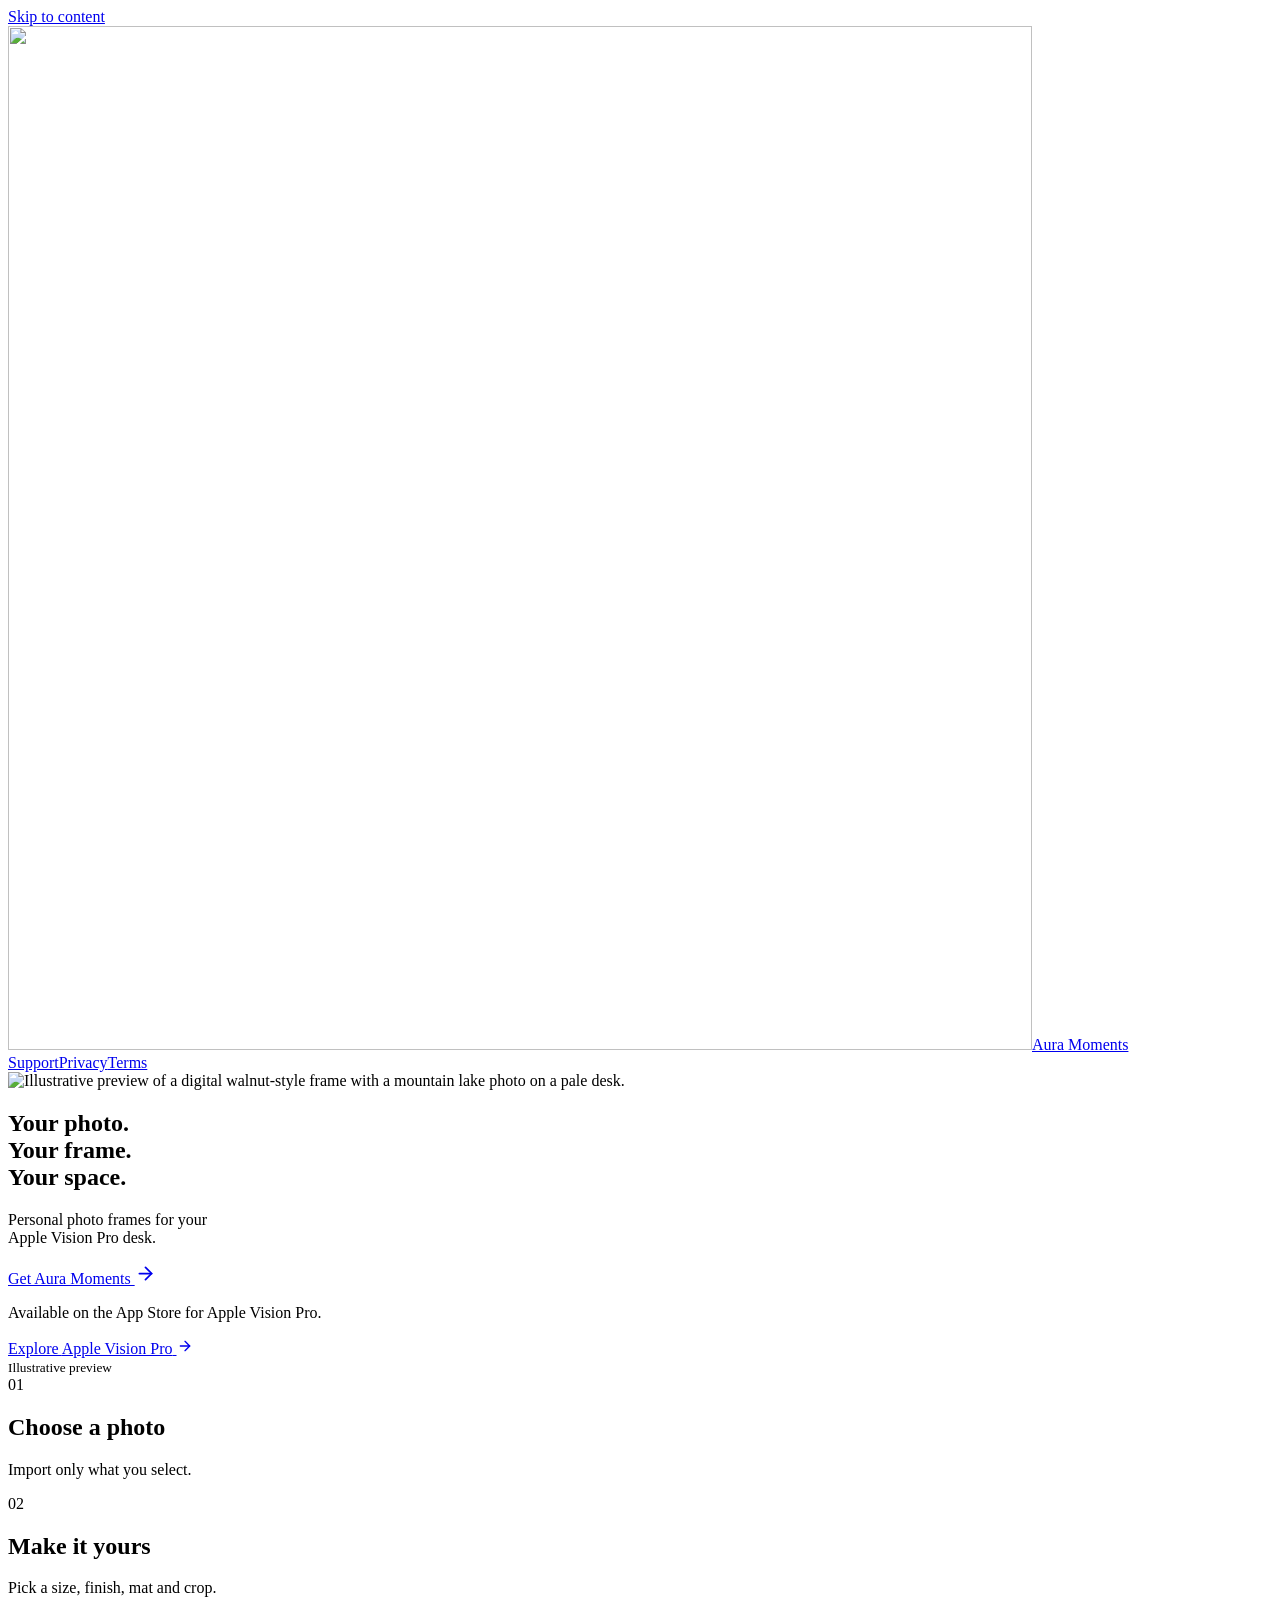
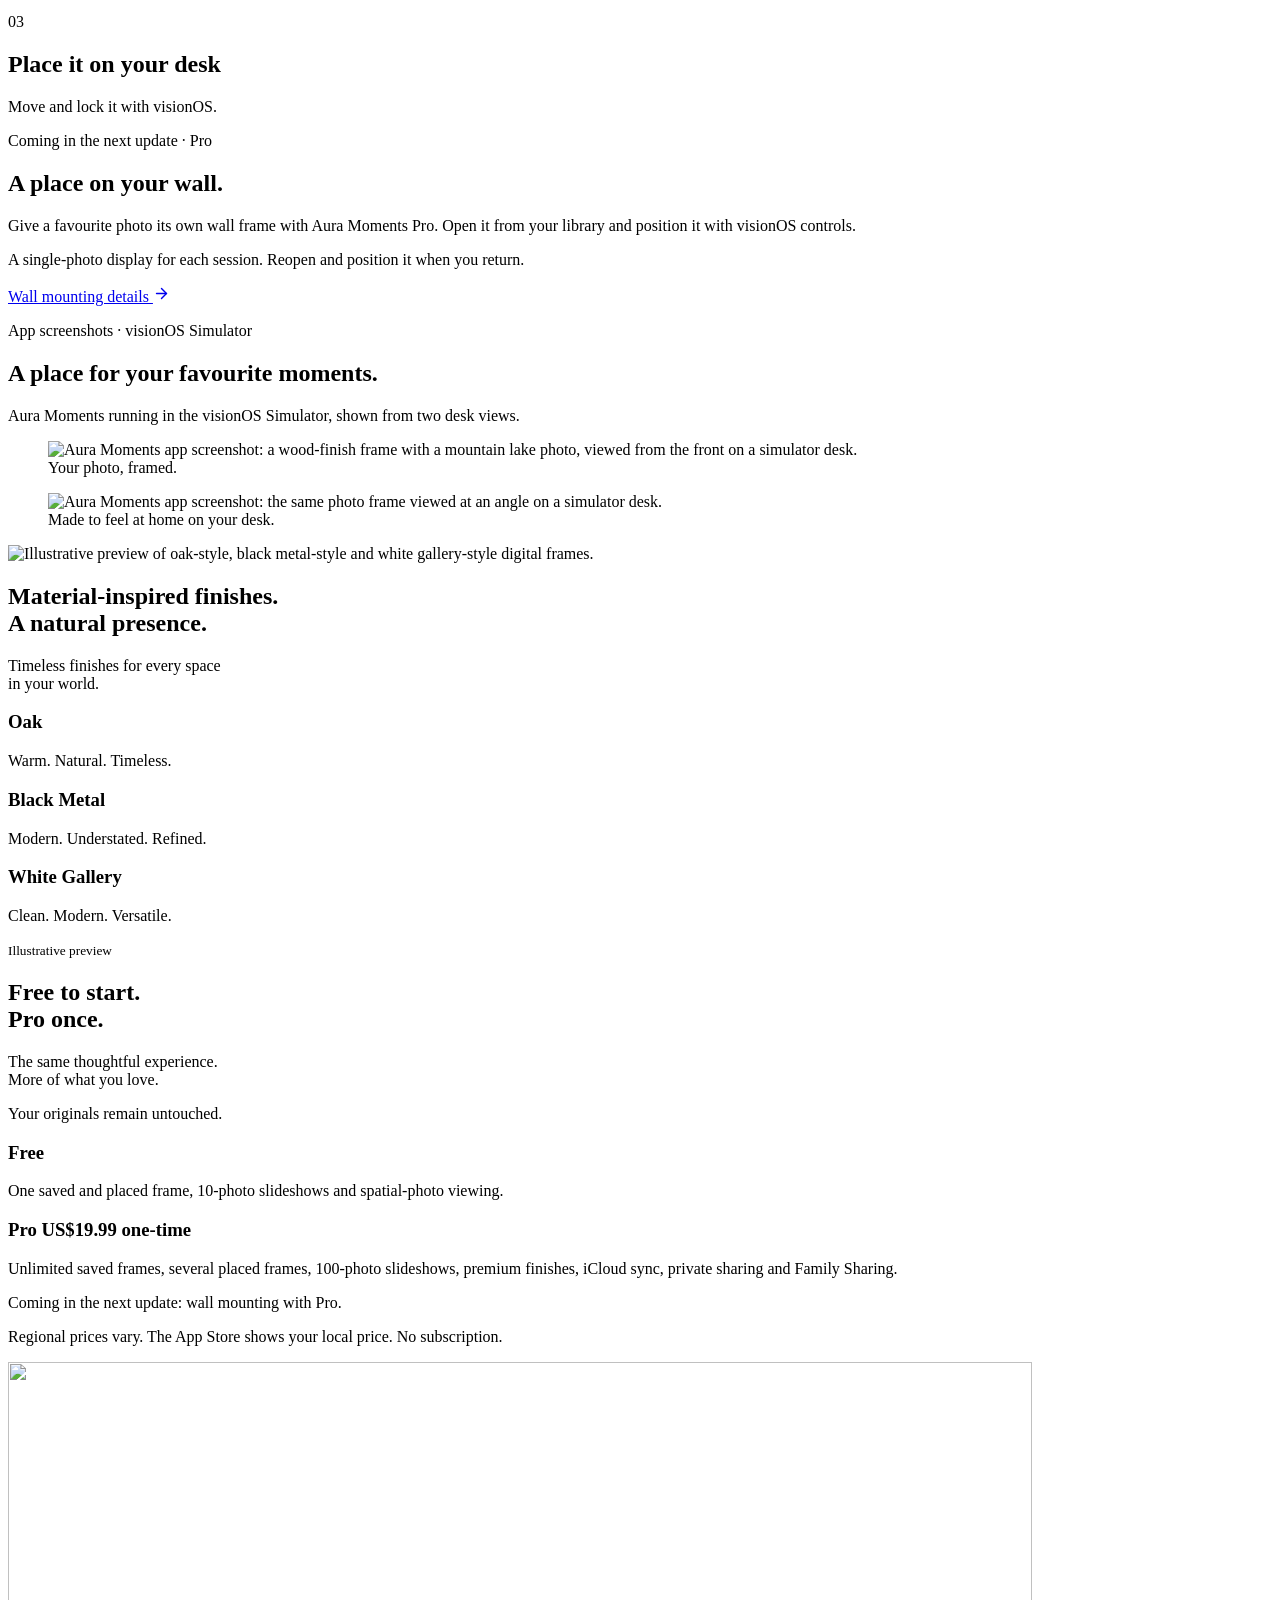
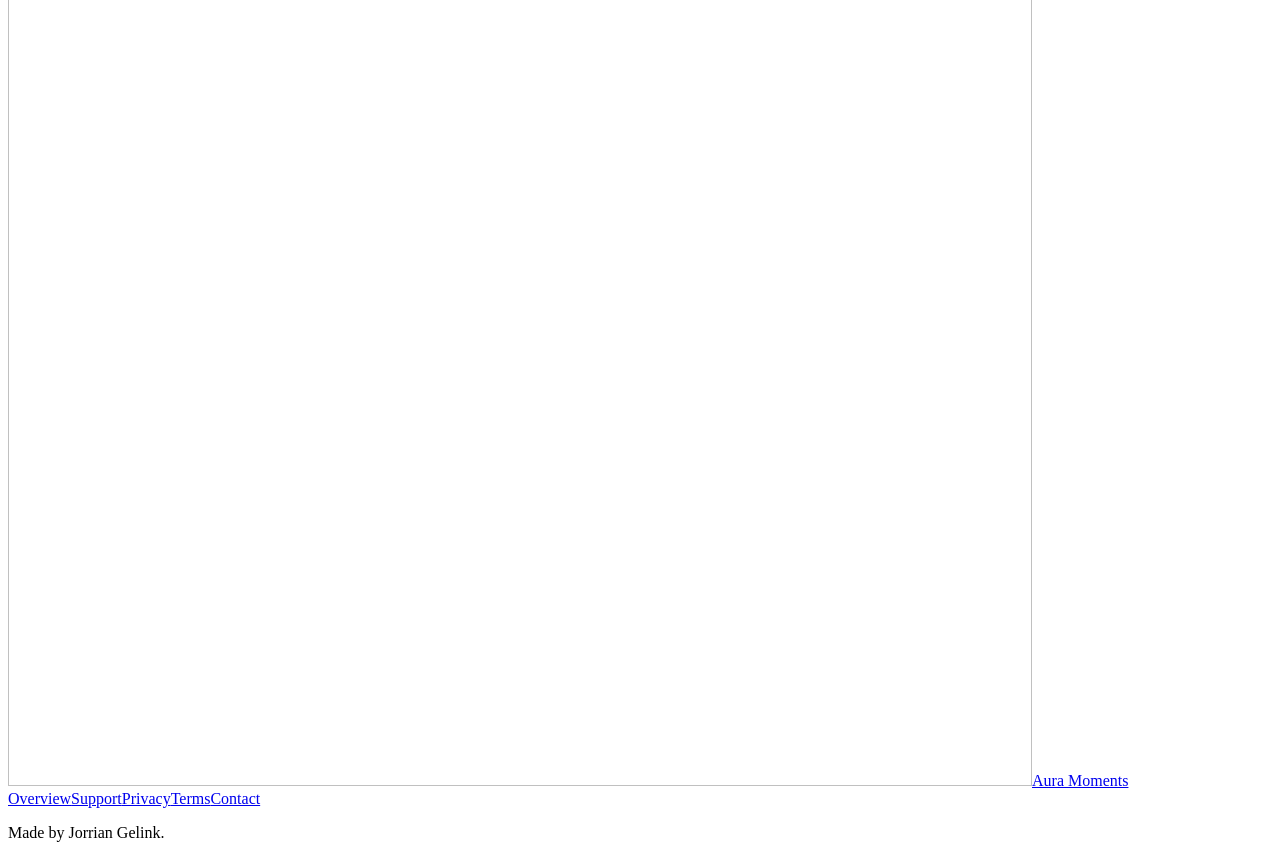
==== commit ad97f789: "chore(website): publish Aura Moments static site Publish validated public website output. App source" ====
--- a/index.html
+++ b/index.html
@@ -1,4 +1,4 @@
 <!doctype html>
-<html lang="en" data-page="home"><head><meta charset="UTF-8"/><meta name="viewport" content="width=device-width, initial-scale=1.0"/><title>Aura Moments — Your photo. Your frame. Your space.</title><meta name="description" content="Personal photo frames for your Apple Vision Pro desk. Available on the App Store with Free and a one-time Pro upgrade."/><link rel="canonical" href="https://jorrian.github.io/aura-moments/"/><link rel="icon" type="image/png" href="/aura-moments/favicon.png"/><meta name="theme-color" content="#205fab"/><meta property="og:title" content="Aura Moments — Your photo. Your frame. Your space."/><meta property="og:description" content="Personal photo frames for your Apple Vision Pro desk. Available on the App Store with Free and a one-time Pro upgrade."/><meta property="og:type" content="website"/><meta property="og:url" content="https://jorrian.github.io/aura-moments/"/><meta property="og:image" content="https://jorrian.github.io/aura-moments/assets/hero.webp"/>  <script type="module" crossorigin src="/aura-moments/assets/main-D-CdnZ1s.js"></script>
-  <link rel="stylesheet" crossorigin href="/aura-moments/assets/main-B_OG6RJJ.css">
-</head><body><div id="root"><link rel="preload" as="image" href="/aura-moments/assets/app-icon.png"/><link rel="preload" as="image" href="/aura-moments/assets/hero.webp" fetchPriority="high"/><a class="skip-link" href="#main">Skip to content</a><header class="header"><a class="brand" href="/aura-moments/" aria-label="Aura Moments home"><span class="brand-art"><img src="/aura-moments/assets/app-icon.png" width="1024" height="1024" alt=""/></span><span>Aura Moments</span></a><nav aria-label="Main navigation"><a href="/aura-moments/support/">Support</a><a href="/aura-moments/privacy/">Privacy</a><a href="/aura-moments/terms/">Terms</a></nav></header><main id="main"><section class="hero" aria-labelledby="hero-title"><img class="hero-image" src="/aura-moments/assets/hero.webp" width="1672" height="941" fetchPriority="high" alt="Illustrative preview of a digital walnut-style frame with a mountain lake photo on a pale desk."/><div class="hero-copy"><h1 id="hero-title">Your photo.<br/>Your frame.<br/>Your space.</h1><p class="hero-description">Personal photo frames for your<br class="desktop-break"/> <span class="apple-product-name">Apple Vision Pro</span> desk.</p><a class="button" href="https://apps.apple.com/app/id6811520463">Get Aura Moments <svg xmlns="http://www.w3.org/2000/svg" width="21" height="21" viewBox="0 0 24 24" fill="none" stroke="currentColor" stroke-width="2" stroke-linecap="round" stroke-linejoin="round" class="lucide lucide-arrow-right" aria-hidden="true"><path d="M5 12h14"></path><path d="m12 5 7 7-7 7"></path></svg></a><p class="coming">Available on the App Store for <span class="apple-product-name">Apple Vision Pro</span>.</p><a class="platform-link" href="https://www.apple.com/apple-vision-pro/"><span>Explore <span class="apple-product-name">Apple Vision Pro</span></span> <svg xmlns="http://www.w3.org/2000/svg" width="16" height="16" viewBox="0 0 24 24" fill="none" stroke="currentColor" stroke-width="2" stroke-linecap="round" stroke-linejoin="round" class="lucide lucide-arrow-right" aria-hidden="true"><path d="M5 12h14"></path><path d="m12 5 7 7-7 7"></path></svg></a></div><small class="illustrative">Illustrative preview</small></section><section id="features" class="steps" aria-label="Three steps to your frame" tabindex="-1"><article><span class="step-number">0<!-- -->1</span><div><h2>Choose a photo</h2><p>Import only what you select.</p></div></article><article><span class="step-number">0<!-- -->2</span><div><h2>Make it yours</h2><p>Pick a size, finish, mat and crop.</p></div></article><article><span class="step-number">0<!-- -->3</span><div><h2>Place it on your desk</h2><p>Move and lock it with visionOS.</p></div></article></section><section class="app-gallery" aria-labelledby="gallery-title"><div class="gallery-heading"><p class="eyebrow">App screenshots · visionOS Simulator</p><h2 id="gallery-title">A place for your favourite moments.</h2><p>Aura Moments running in the visionOS Simulator, shown from two desk views.</p></div><div class="gallery-images"><figure><img src="/aura-moments/assets/desk-frame-front.jpg" width="3840" height="2160" loading="lazy" alt="Aura Moments app screenshot: a wood-finish frame with a mountain lake photo, viewed from the front on a simulator desk."/><figcaption>Your photo, framed.</figcaption></figure><figure><img src="/aura-moments/assets/desk-frame-angle.jpg" width="3840" height="2160" loading="lazy" alt="Aura Moments app screenshot: the same photo frame viewed at an angle on a simulator desk."/><figcaption>Made to feel at home on your desk.</figcaption></figure></div></section><section class="materials" aria-labelledby="materials-title"><img src="/aura-moments/assets/materials.webp" width="1920" height="800" loading="lazy" alt="Illustrative preview of oak-style, black metal-style and white gallery-style digital frames."/><div class="materials-copy"><h2 id="materials-title">Material-inspired finishes.<br/>A natural presence.</h2><p>Timeless finishes for every space<br/>in your world.</p></div><div class="material-labels"><div><h3>Oak</h3><p>Warm. Natural. Timeless.</p></div><div><h3>Black Metal</h3><p>Modern. Understated. Refined.</p></div><div><h3>White Gallery</h3><p>Clean. Modern. Versatile.</p></div></div><small class="illustrative">Illustrative preview</small></section><section class="pricing" aria-labelledby="pricing-title"><div><h2 id="pricing-title">Free to start.<br/>Pro once.</h2><p class="pricing-intro">The same thoughtful experience.<br/>More of what you love.</p><p class="originals">Your originals remain untouched.</p></div><div class="plans"><article><h3>Free</h3><p>One saved and placed frame, 10-photo slideshows and spatial-photo viewing.</p></article><article><h3>Pro <span class="price">US$19.99 one-time</span></h3><p>Unlimited saved frames, several placed frames, 100-photo slideshows, premium finishes, iCloud sync, private sharing and Family Sharing.</p></article><p class="regional">Regional prices vary. The App Store shows your local price. No subscription.</p></div></section></main><footer class="footer"><a class="brand" href="/aura-moments/" aria-label="Aura Moments home"><span class="brand-art"><img src="/aura-moments/assets/app-icon.png" width="1024" height="1024" alt=""/></span><span>Aura Moments</span></a><nav aria-label="Footer navigation"><a href="/aura-moments/">Overview</a><a href="/aura-moments/support/">Support</a><a href="/aura-moments/privacy/">Privacy</a><a href="/aura-moments/terms/">Terms</a><a href="mailto:jorrian@mac.com">Contact</a></nav><p>Made by Jorrian Gelink.</p></footer></div></body></html>
+<html lang="en" data-page="home"><head><meta charset="UTF-8"/><meta name="viewport" content="width=device-width, initial-scale=1.0"/><title>Aura Moments — Your photo. Your frame. Your space.</title><meta name="description" content="Personal desk photo frames for Apple Vision Pro. Available on the App Store. Pro wall mounting is coming in the next update."/><link rel="canonical" href="https://jorrian.github.io/aura-moments/"/><link rel="icon" type="image/png" href="/aura-moments/favicon.png"/><meta name="theme-color" content="#205fab"/><meta property="og:title" content="Aura Moments — Your photo. Your frame. Your space."/><meta property="og:description" content="Personal desk photo frames for Apple Vision Pro. Available on the App Store. Pro wall mounting is coming in the next update."/><meta property="og:type" content="website"/><meta property="og:url" content="https://jorrian.github.io/aura-moments/"/><meta property="og:image" content="https://jorrian.github.io/aura-moments/assets/hero.webp"/>  <script type="module" crossorigin src="/aura-moments/assets/main-B6caQygC.js"></script>
+  <link rel="stylesheet" crossorigin href="/aura-moments/assets/main-DoqbDvu3.css">
+</head><body><div id="root"><link rel="preload" as="image" href="/aura-moments/assets/app-icon.png"/><link rel="preload" as="image" href="/aura-moments/assets/hero.webp" fetchPriority="high"/><a class="skip-link" href="#main">Skip to content</a><header class="header"><a class="brand" href="/aura-moments/" aria-label="Aura Moments home"><span class="brand-art"><img src="/aura-moments/assets/app-icon.png" width="1024" height="1024" alt=""/></span><span>Aura Moments</span></a><nav aria-label="Main navigation"><a href="/aura-moments/support/">Support</a><a href="/aura-moments/privacy/">Privacy</a><a href="/aura-moments/terms/">Terms</a></nav></header><main id="main"><section class="hero" aria-labelledby="hero-title"><img class="hero-image" src="/aura-moments/assets/hero.webp" width="1672" height="941" fetchPriority="high" alt="Illustrative preview of a digital walnut-style frame with a mountain lake photo on a pale desk."/><div class="hero-copy"><h1 id="hero-title">Your photo.<br/>Your frame.<br/>Your space.</h1><p class="hero-description">Personal photo frames for your<br class="desktop-break"/> <span class="apple-product-name">Apple Vision Pro</span> desk.</p><a class="button" href="https://apps.apple.com/app/id6811520463">Get Aura Moments <svg xmlns="http://www.w3.org/2000/svg" width="21" height="21" viewBox="0 0 24 24" fill="none" stroke="currentColor" stroke-width="2" stroke-linecap="round" stroke-linejoin="round" class="lucide lucide-arrow-right" aria-hidden="true"><path d="M5 12h14"></path><path d="m12 5 7 7-7 7"></path></svg></a><p class="coming">Available on the App Store for <span class="apple-product-name">Apple Vision Pro</span>.</p><a class="platform-link" href="https://www.apple.com/apple-vision-pro/"><span>Explore <span class="apple-product-name">Apple Vision Pro</span></span> <svg xmlns="http://www.w3.org/2000/svg" width="16" height="16" viewBox="0 0 24 24" fill="none" stroke="currentColor" stroke-width="2" stroke-linecap="round" stroke-linejoin="round" class="lucide lucide-arrow-right" aria-hidden="true"><path d="M5 12h14"></path><path d="m12 5 7 7-7 7"></path></svg></a></div><small class="illustrative">Illustrative preview</small></section><section id="features" class="steps" aria-label="Three steps to your frame" tabindex="-1"><article><span class="step-number">0<!-- -->1</span><div><h2>Choose a photo</h2><p>Import only what you select.</p></div></article><article><span class="step-number">0<!-- -->2</span><div><h2>Make it yours</h2><p>Pick a size, finish, mat and crop.</p></div></article><article><span class="step-number">0<!-- -->3</span><div><h2>Place it on your desk</h2><p>Move and lock it with visionOS.</p></div></article></section><section class="next-update" aria-labelledby="wall-title"><div><p class="eyebrow">Coming in the next update · Pro</p><h2 id="wall-title">A place on your wall.</h2></div><div class="next-update-copy"><p>Give a favourite photo its own wall frame with Aura Moments Pro. Open it from your library and position it with visionOS controls.</p><p class="feature-detail">A single-photo display for each session. Reopen and position it when you return.</p><a href="/aura-moments/support/#wall-mounting">Wall mounting details <svg xmlns="http://www.w3.org/2000/svg" width="17" height="17" viewBox="0 0 24 24" fill="none" stroke="currentColor" stroke-width="2" stroke-linecap="round" stroke-linejoin="round" class="lucide lucide-arrow-right" aria-hidden="true"><path d="M5 12h14"></path><path d="m12 5 7 7-7 7"></path></svg></a></div></section><section class="app-gallery" aria-labelledby="gallery-title"><div class="gallery-heading"><p class="eyebrow">App screenshots · visionOS Simulator</p><h2 id="gallery-title">A place for your favourite moments.</h2><p>Aura Moments running in the visionOS Simulator, shown from two desk views.</p></div><div class="gallery-images"><figure><img src="/aura-moments/assets/desk-frame-front.jpg" width="3840" height="2160" loading="lazy" alt="Aura Moments app screenshot: a wood-finish frame with a mountain lake photo, viewed from the front on a simulator desk."/><figcaption>Your photo, framed.</figcaption></figure><figure><img src="/aura-moments/assets/desk-frame-angle.jpg" width="3840" height="2160" loading="lazy" alt="Aura Moments app screenshot: the same photo frame viewed at an angle on a simulator desk."/><figcaption>Made to feel at home on your desk.</figcaption></figure></div></section><section class="materials" aria-labelledby="materials-title"><img src="/aura-moments/assets/materials.webp" width="1920" height="800" loading="lazy" alt="Illustrative preview of oak-style, black metal-style and white gallery-style digital frames."/><div class="materials-copy"><h2 id="materials-title">Material-inspired finishes.<br/>A natural presence.</h2><p>Timeless finishes for every space<br/>in your world.</p></div><div class="material-labels"><div><h3>Oak</h3><p>Warm. Natural. Timeless.</p></div><div><h3>Black Metal</h3><p>Modern. Understated. Refined.</p></div><div><h3>White Gallery</h3><p>Clean. Modern. Versatile.</p></div></div><small class="illustrative">Illustrative preview</small></section><section class="pricing" aria-labelledby="pricing-title"><div><h2 id="pricing-title">Free to start.<br/>Pro once.</h2><p class="pricing-intro">The same thoughtful experience.<br/>More of what you love.</p><p class="originals">Your originals remain untouched.</p></div><div class="plans"><article><h3>Free</h3><p>One saved and placed frame, 10-photo slideshows and spatial-photo viewing.</p></article><article><h3>Pro <span class="price">US$19.99 one-time</span></h3><p>Unlimited saved frames, several placed frames, 100-photo slideshows, premium finishes, iCloud sync, private sharing and Family Sharing.</p><p class="upcoming-plan">Coming in the next update: wall mounting with Pro.</p></article><p class="regional">Regional prices vary. The App Store shows your local price. No subscription.</p></div></section></main><footer class="footer"><a class="brand" href="/aura-moments/" aria-label="Aura Moments home"><span class="brand-art"><img src="/aura-moments/assets/app-icon.png" width="1024" height="1024" alt=""/></span><span>Aura Moments</span></a><nav aria-label="Footer navigation"><a href="/aura-moments/">Overview</a><a href="/aura-moments/support/">Support</a><a href="/aura-moments/privacy/">Privacy</a><a href="/aura-moments/terms/">Terms</a><a href="mailto:jorrian@mac.com">Contact</a></nav><p>Made by Jorrian Gelink.</p></footer></div></body></html>
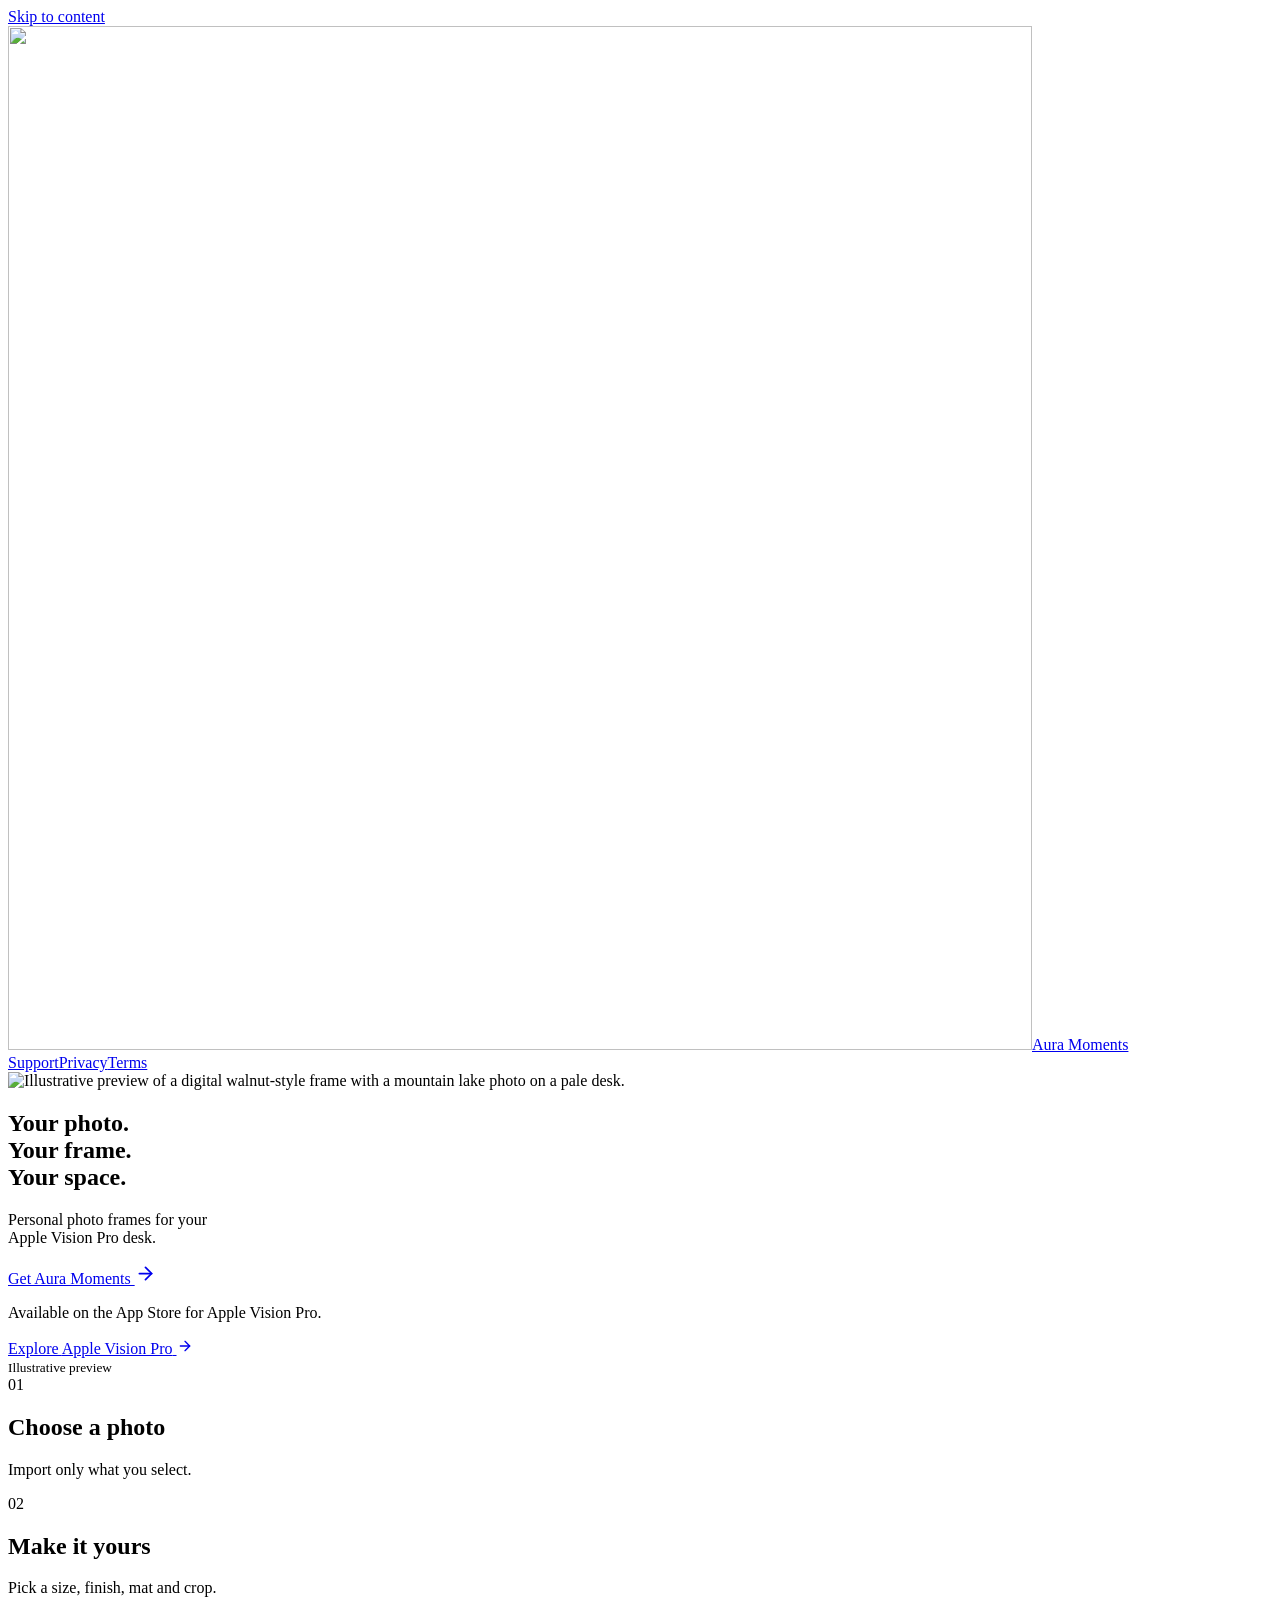
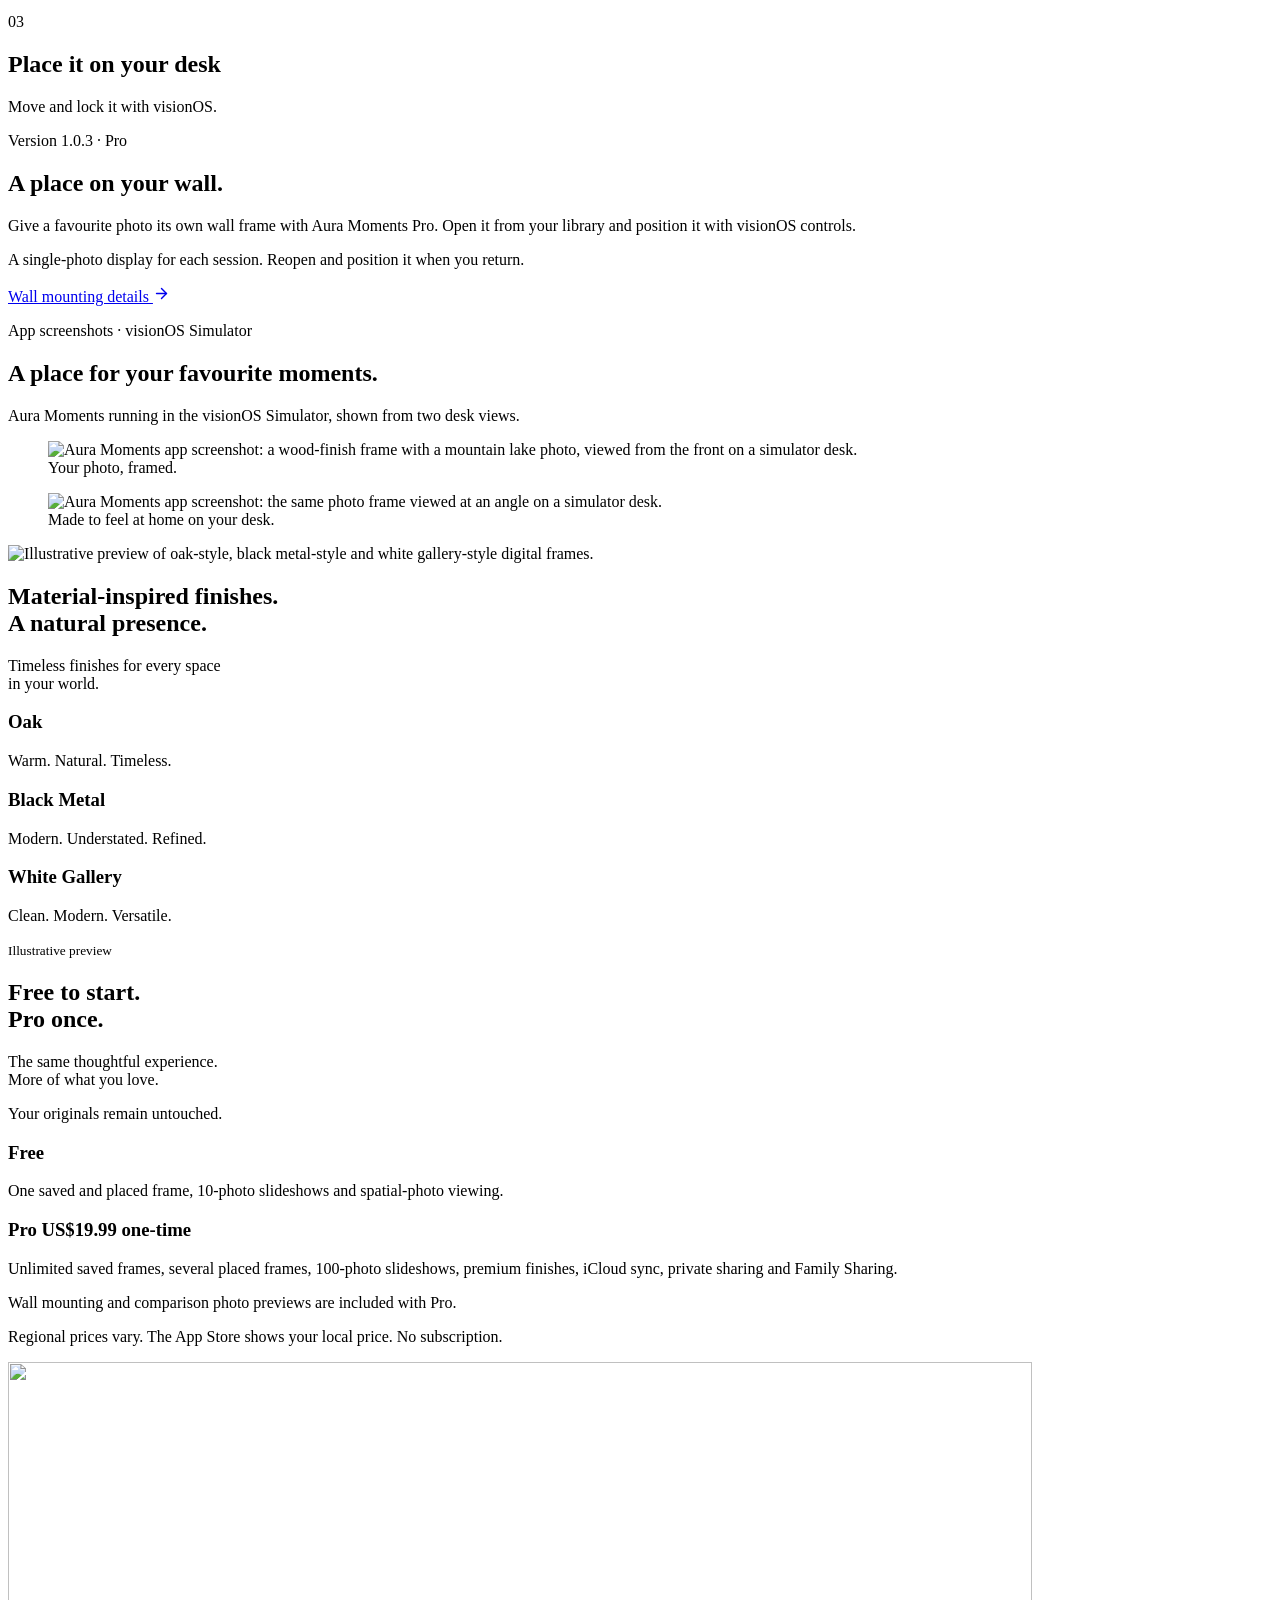
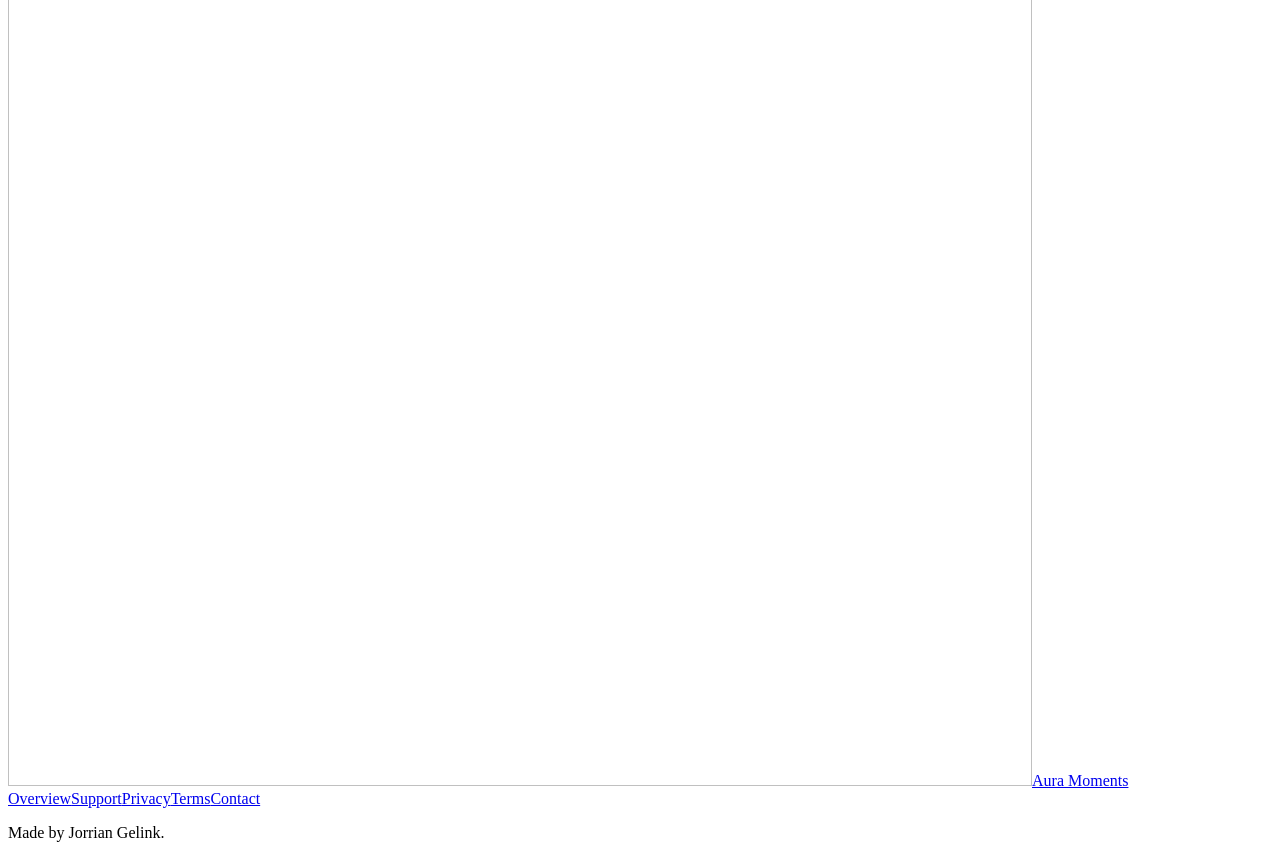
==== commit 77272f64: "chore(website): publish Aura Moments static site Publish validated public website output. App source" ====
--- a/index.html
+++ b/index.html
@@ -1,4 +1,4 @@
 <!doctype html>
-<html lang="en" data-page="home"><head><meta charset="UTF-8"/><meta name="viewport" content="width=device-width, initial-scale=1.0"/><title>Aura Moments — Your photo. Your frame. Your space.</title><meta name="description" content="Personal desk photo frames for Apple Vision Pro. Available on the App Store. Pro wall mounting is coming in the next update."/><link rel="canonical" href="https://jorrian.github.io/aura-moments/"/><link rel="icon" type="image/png" href="/aura-moments/favicon.png"/><meta name="theme-color" content="#205fab"/><meta property="og:title" content="Aura Moments — Your photo. Your frame. Your space."/><meta property="og:description" content="Personal desk photo frames for Apple Vision Pro. Available on the App Store. Pro wall mounting is coming in the next update."/><meta property="og:type" content="website"/><meta property="og:url" content="https://jorrian.github.io/aura-moments/"/><meta property="og:image" content="https://jorrian.github.io/aura-moments/assets/hero.webp"/>  <script type="module" crossorigin src="/aura-moments/assets/main-B6caQygC.js"></script>
+<html lang="en" data-page="home"><head><meta charset="UTF-8"/><meta name="viewport" content="width=device-width, initial-scale=1.0"/><title>Aura Moments — Your photo. Your frame. Your space.</title><meta name="description" content="Personal desk photo frames for Apple Vision Pro. Available on the App Store. Version 1.0.3 includes Pro wall mounting."/><link rel="canonical" href="https://jorrian.github.io/aura-moments/"/><link rel="icon" type="image/png" href="/aura-moments/favicon.png"/><meta name="theme-color" content="#205fab"/><meta property="og:title" content="Aura Moments — Your photo. Your frame. Your space."/><meta property="og:description" content="Personal desk photo frames for Apple Vision Pro. Available on the App Store. Version 1.0.3 includes Pro wall mounting."/><meta property="og:type" content="website"/><meta property="og:url" content="https://jorrian.github.io/aura-moments/"/><meta property="og:image" content="https://jorrian.github.io/aura-moments/assets/hero.webp"/>  <script type="module" crossorigin src="/aura-moments/assets/main-CwyZ_htc.js"></script>
   <link rel="stylesheet" crossorigin href="/aura-moments/assets/main-DoqbDvu3.css">
-</head><body><div id="root"><link rel="preload" as="image" href="/aura-moments/assets/app-icon.png"/><link rel="preload" as="image" href="/aura-moments/assets/hero.webp" fetchPriority="high"/><a class="skip-link" href="#main">Skip to content</a><header class="header"><a class="brand" href="/aura-moments/" aria-label="Aura Moments home"><span class="brand-art"><img src="/aura-moments/assets/app-icon.png" width="1024" height="1024" alt=""/></span><span>Aura Moments</span></a><nav aria-label="Main navigation"><a href="/aura-moments/support/">Support</a><a href="/aura-moments/privacy/">Privacy</a><a href="/aura-moments/terms/">Terms</a></nav></header><main id="main"><section class="hero" aria-labelledby="hero-title"><img class="hero-image" src="/aura-moments/assets/hero.webp" width="1672" height="941" fetchPriority="high" alt="Illustrative preview of a digital walnut-style frame with a mountain lake photo on a pale desk."/><div class="hero-copy"><h1 id="hero-title">Your photo.<br/>Your frame.<br/>Your space.</h1><p class="hero-description">Personal photo frames for your<br class="desktop-break"/> <span class="apple-product-name">Apple Vision Pro</span> desk.</p><a class="button" href="https://apps.apple.com/app/id6811520463">Get Aura Moments <svg xmlns="http://www.w3.org/2000/svg" width="21" height="21" viewBox="0 0 24 24" fill="none" stroke="currentColor" stroke-width="2" stroke-linecap="round" stroke-linejoin="round" class="lucide lucide-arrow-right" aria-hidden="true"><path d="M5 12h14"></path><path d="m12 5 7 7-7 7"></path></svg></a><p class="coming">Available on the App Store for <span class="apple-product-name">Apple Vision Pro</span>.</p><a class="platform-link" href="https://www.apple.com/apple-vision-pro/"><span>Explore <span class="apple-product-name">Apple Vision Pro</span></span> <svg xmlns="http://www.w3.org/2000/svg" width="16" height="16" viewBox="0 0 24 24" fill="none" stroke="currentColor" stroke-width="2" stroke-linecap="round" stroke-linejoin="round" class="lucide lucide-arrow-right" aria-hidden="true"><path d="M5 12h14"></path><path d="m12 5 7 7-7 7"></path></svg></a></div><small class="illustrative">Illustrative preview</small></section><section id="features" class="steps" aria-label="Three steps to your frame" tabindex="-1"><article><span class="step-number">0<!-- -->1</span><div><h2>Choose a photo</h2><p>Import only what you select.</p></div></article><article><span class="step-number">0<!-- -->2</span><div><h2>Make it yours</h2><p>Pick a size, finish, mat and crop.</p></div></article><article><span class="step-number">0<!-- -->3</span><div><h2>Place it on your desk</h2><p>Move and lock it with visionOS.</p></div></article></section><section class="next-update" aria-labelledby="wall-title"><div><p class="eyebrow">Coming in the next update · Pro</p><h2 id="wall-title">A place on your wall.</h2></div><div class="next-update-copy"><p>Give a favourite photo its own wall frame with Aura Moments Pro. Open it from your library and position it with visionOS controls.</p><p class="feature-detail">A single-photo display for each session. Reopen and position it when you return.</p><a href="/aura-moments/support/#wall-mounting">Wall mounting details <svg xmlns="http://www.w3.org/2000/svg" width="17" height="17" viewBox="0 0 24 24" fill="none" stroke="currentColor" stroke-width="2" stroke-linecap="round" stroke-linejoin="round" class="lucide lucide-arrow-right" aria-hidden="true"><path d="M5 12h14"></path><path d="m12 5 7 7-7 7"></path></svg></a></div></section><section class="app-gallery" aria-labelledby="gallery-title"><div class="gallery-heading"><p class="eyebrow">App screenshots · visionOS Simulator</p><h2 id="gallery-title">A place for your favourite moments.</h2><p>Aura Moments running in the visionOS Simulator, shown from two desk views.</p></div><div class="gallery-images"><figure><img src="/aura-moments/assets/desk-frame-front.jpg" width="3840" height="2160" loading="lazy" alt="Aura Moments app screenshot: a wood-finish frame with a mountain lake photo, viewed from the front on a simulator desk."/><figcaption>Your photo, framed.</figcaption></figure><figure><img src="/aura-moments/assets/desk-frame-angle.jpg" width="3840" height="2160" loading="lazy" alt="Aura Moments app screenshot: the same photo frame viewed at an angle on a simulator desk."/><figcaption>Made to feel at home on your desk.</figcaption></figure></div></section><section class="materials" aria-labelledby="materials-title"><img src="/aura-moments/assets/materials.webp" width="1920" height="800" loading="lazy" alt="Illustrative preview of oak-style, black metal-style and white gallery-style digital frames."/><div class="materials-copy"><h2 id="materials-title">Material-inspired finishes.<br/>A natural presence.</h2><p>Timeless finishes for every space<br/>in your world.</p></div><div class="material-labels"><div><h3>Oak</h3><p>Warm. Natural. Timeless.</p></div><div><h3>Black Metal</h3><p>Modern. Understated. Refined.</p></div><div><h3>White Gallery</h3><p>Clean. Modern. Versatile.</p></div></div><small class="illustrative">Illustrative preview</small></section><section class="pricing" aria-labelledby="pricing-title"><div><h2 id="pricing-title">Free to start.<br/>Pro once.</h2><p class="pricing-intro">The same thoughtful experience.<br/>More of what you love.</p><p class="originals">Your originals remain untouched.</p></div><div class="plans"><article><h3>Free</h3><p>One saved and placed frame, 10-photo slideshows and spatial-photo viewing.</p></article><article><h3>Pro <span class="price">US$19.99 one-time</span></h3><p>Unlimited saved frames, several placed frames, 100-photo slideshows, premium finishes, iCloud sync, private sharing and Family Sharing.</p><p class="upcoming-plan">Coming in the next update: wall mounting with Pro.</p></article><p class="regional">Regional prices vary. The App Store shows your local price. No subscription.</p></div></section></main><footer class="footer"><a class="brand" href="/aura-moments/" aria-label="Aura Moments home"><span class="brand-art"><img src="/aura-moments/assets/app-icon.png" width="1024" height="1024" alt=""/></span><span>Aura Moments</span></a><nav aria-label="Footer navigation"><a href="/aura-moments/">Overview</a><a href="/aura-moments/support/">Support</a><a href="/aura-moments/privacy/">Privacy</a><a href="/aura-moments/terms/">Terms</a><a href="mailto:jorrian@mac.com">Contact</a></nav><p>Made by Jorrian Gelink.</p></footer></div></body></html>
+</head><body><div id="root"><link rel="preload" as="image" href="/aura-moments/assets/app-icon.png"/><link rel="preload" as="image" href="/aura-moments/assets/hero.webp" fetchPriority="high"/><a class="skip-link" href="#main">Skip to content</a><header class="header"><a class="brand" href="/aura-moments/" aria-label="Aura Moments home"><span class="brand-art"><img src="/aura-moments/assets/app-icon.png" width="1024" height="1024" alt=""/></span><span>Aura Moments</span></a><nav aria-label="Main navigation"><a href="/aura-moments/support/">Support</a><a href="/aura-moments/privacy/">Privacy</a><a href="/aura-moments/terms/">Terms</a></nav></header><main id="main"><section class="hero" aria-labelledby="hero-title"><img class="hero-image" src="/aura-moments/assets/hero.webp" width="1672" height="941" fetchPriority="high" alt="Illustrative preview of a digital walnut-style frame with a mountain lake photo on a pale desk."/><div class="hero-copy"><h1 id="hero-title">Your photo.<br/>Your frame.<br/>Your space.</h1><p class="hero-description">Personal photo frames for your<br class="desktop-break"/> <span class="apple-product-name">Apple Vision Pro</span> desk.</p><a class="button" href="https://apps.apple.com/app/id6811520463">Get Aura Moments <svg xmlns="http://www.w3.org/2000/svg" width="21" height="21" viewBox="0 0 24 24" fill="none" stroke="currentColor" stroke-width="2" stroke-linecap="round" stroke-linejoin="round" class="lucide lucide-arrow-right" aria-hidden="true"><path d="M5 12h14"></path><path d="m12 5 7 7-7 7"></path></svg></a><p class="coming">Available on the App Store for <span class="apple-product-name">Apple Vision Pro</span>.</p><a class="platform-link" href="https://www.apple.com/apple-vision-pro/"><span>Explore <span class="apple-product-name">Apple Vision Pro</span></span> <svg xmlns="http://www.w3.org/2000/svg" width="16" height="16" viewBox="0 0 24 24" fill="none" stroke="currentColor" stroke-width="2" stroke-linecap="round" stroke-linejoin="round" class="lucide lucide-arrow-right" aria-hidden="true"><path d="M5 12h14"></path><path d="m12 5 7 7-7 7"></path></svg></a></div><small class="illustrative">Illustrative preview</small></section><section id="features" class="steps" aria-label="Three steps to your frame" tabindex="-1"><article><span class="step-number">0<!-- -->1</span><div><h2>Choose a photo</h2><p>Import only what you select.</p></div></article><article><span class="step-number">0<!-- -->2</span><div><h2>Make it yours</h2><p>Pick a size, finish, mat and crop.</p></div></article><article><span class="step-number">0<!-- -->3</span><div><h2>Place it on your desk</h2><p>Move and lock it with visionOS.</p></div></article></section><section class="next-update" aria-labelledby="wall-title"><div><p class="eyebrow">Version 1.0.3 · Pro</p><h2 id="wall-title">A place on your wall.</h2></div><div class="next-update-copy"><p>Give a favourite photo its own wall frame with Aura Moments Pro. Open it from your library and position it with visionOS controls.</p><p class="feature-detail">A single-photo display for each session. Reopen and position it when you return.</p><a href="/aura-moments/support/#wall-mounting">Wall mounting details <svg xmlns="http://www.w3.org/2000/svg" width="17" height="17" viewBox="0 0 24 24" fill="none" stroke="currentColor" stroke-width="2" stroke-linecap="round" stroke-linejoin="round" class="lucide lucide-arrow-right" aria-hidden="true"><path d="M5 12h14"></path><path d="m12 5 7 7-7 7"></path></svg></a></div></section><section class="app-gallery" aria-labelledby="gallery-title"><div class="gallery-heading"><p class="eyebrow">App screenshots · visionOS Simulator</p><h2 id="gallery-title">A place for your favourite moments.</h2><p>Aura Moments running in the visionOS Simulator, shown from two desk views.</p></div><div class="gallery-images"><figure><img src="/aura-moments/assets/desk-frame-front.jpg" width="3840" height="2160" loading="lazy" alt="Aura Moments app screenshot: a wood-finish frame with a mountain lake photo, viewed from the front on a simulator desk."/><figcaption>Your photo, framed.</figcaption></figure><figure><img src="/aura-moments/assets/desk-frame-angle.jpg" width="3840" height="2160" loading="lazy" alt="Aura Moments app screenshot: the same photo frame viewed at an angle on a simulator desk."/><figcaption>Made to feel at home on your desk.</figcaption></figure></div></section><section class="materials" aria-labelledby="materials-title"><img src="/aura-moments/assets/materials.webp" width="1920" height="800" loading="lazy" alt="Illustrative preview of oak-style, black metal-style and white gallery-style digital frames."/><div class="materials-copy"><h2 id="materials-title">Material-inspired finishes.<br/>A natural presence.</h2><p>Timeless finishes for every space<br/>in your world.</p></div><div class="material-labels"><div><h3>Oak</h3><p>Warm. Natural. Timeless.</p></div><div><h3>Black Metal</h3><p>Modern. Understated. Refined.</p></div><div><h3>White Gallery</h3><p>Clean. Modern. Versatile.</p></div></div><small class="illustrative">Illustrative preview</small></section><section class="pricing" aria-labelledby="pricing-title"><div><h2 id="pricing-title">Free to start.<br/>Pro once.</h2><p class="pricing-intro">The same thoughtful experience.<br/>More of what you love.</p><p class="originals">Your originals remain untouched.</p></div><div class="plans"><article><h3>Free</h3><p>One saved and placed frame, 10-photo slideshows and spatial-photo viewing.</p></article><article><h3>Pro <span class="price">US$19.99 one-time</span></h3><p>Unlimited saved frames, several placed frames, 100-photo slideshows, premium finishes, iCloud sync, private sharing and Family Sharing.</p><p class="upcoming-plan">Wall mounting and comparison photo previews are included with Pro.</p></article><p class="regional">Regional prices vary. The App Store shows your local price. No subscription.</p></div></section></main><footer class="footer"><a class="brand" href="/aura-moments/" aria-label="Aura Moments home"><span class="brand-art"><img src="/aura-moments/assets/app-icon.png" width="1024" height="1024" alt=""/></span><span>Aura Moments</span></a><nav aria-label="Footer navigation"><a href="/aura-moments/">Overview</a><a href="/aura-moments/support/">Support</a><a href="/aura-moments/privacy/">Privacy</a><a href="/aura-moments/terms/">Terms</a><a href="mailto:jorrian@mac.com">Contact</a></nav><p>Made by Jorrian Gelink.</p></footer></div></body></html>
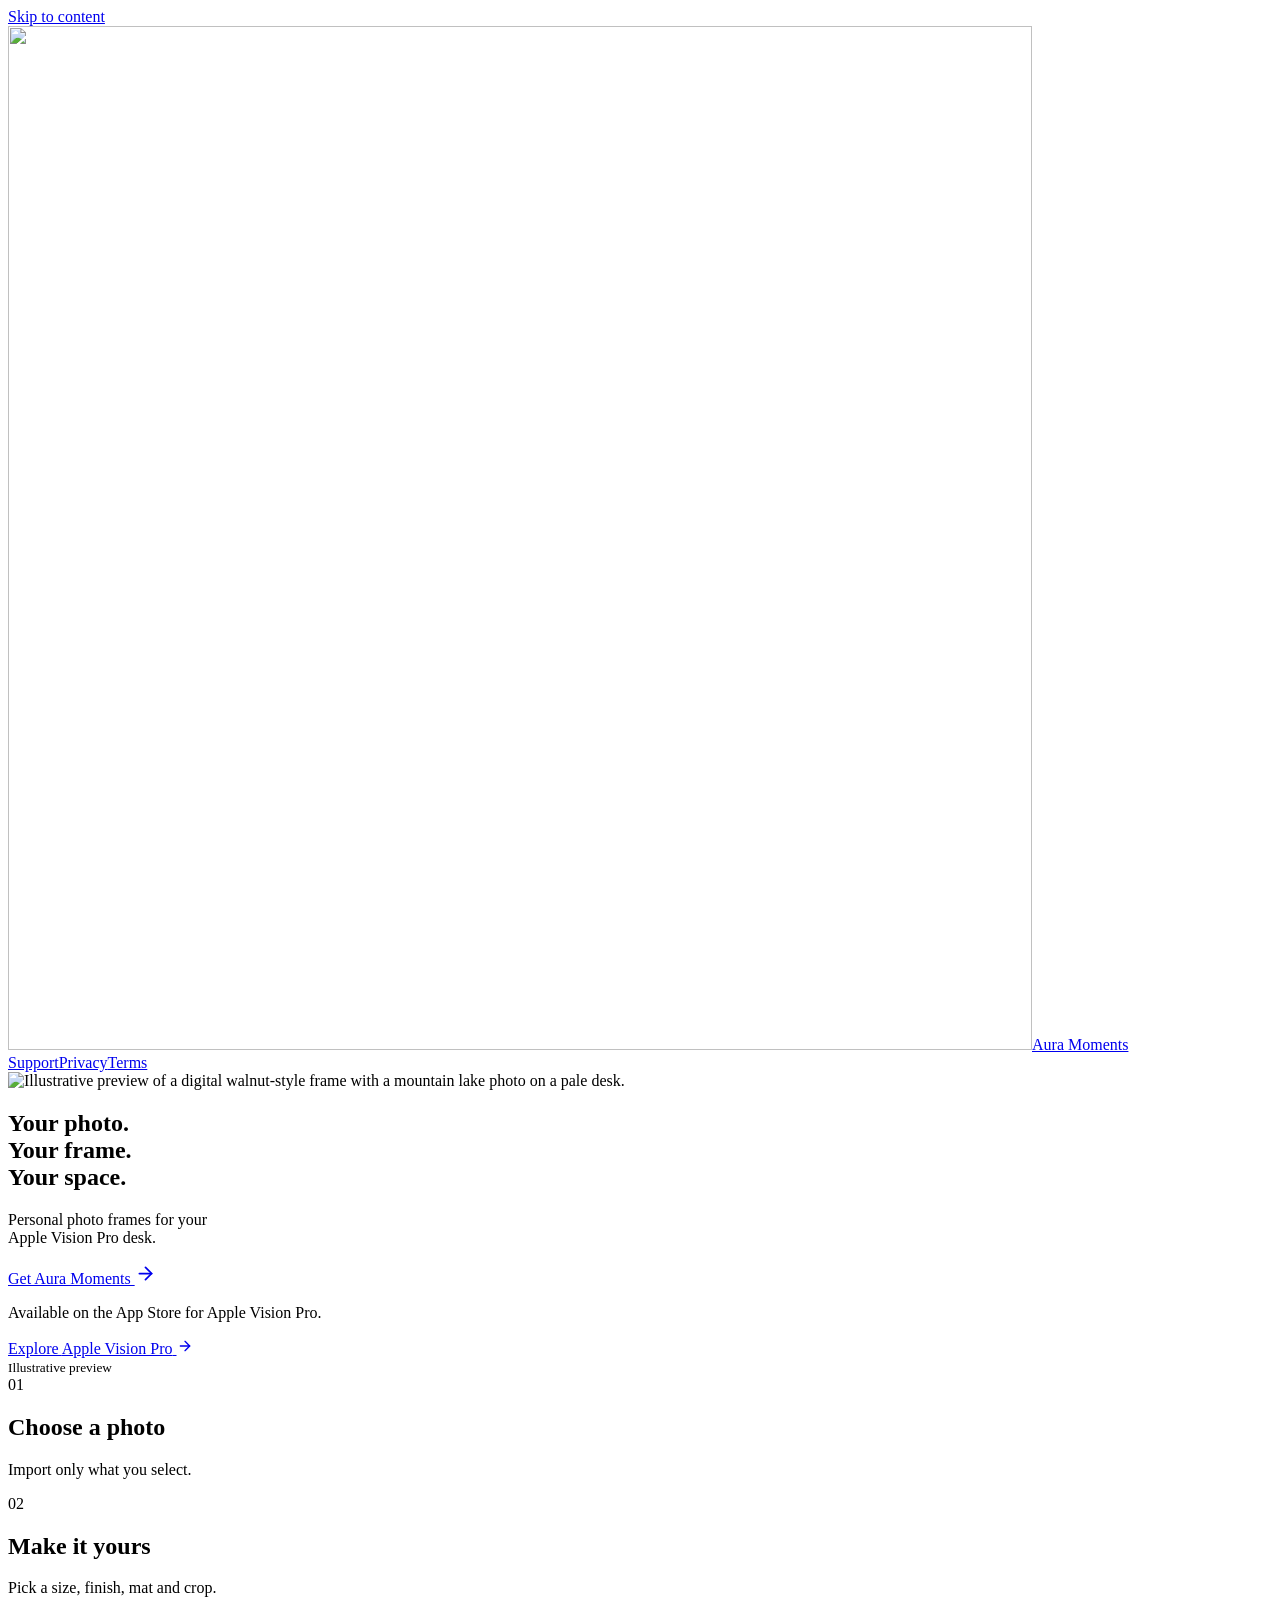
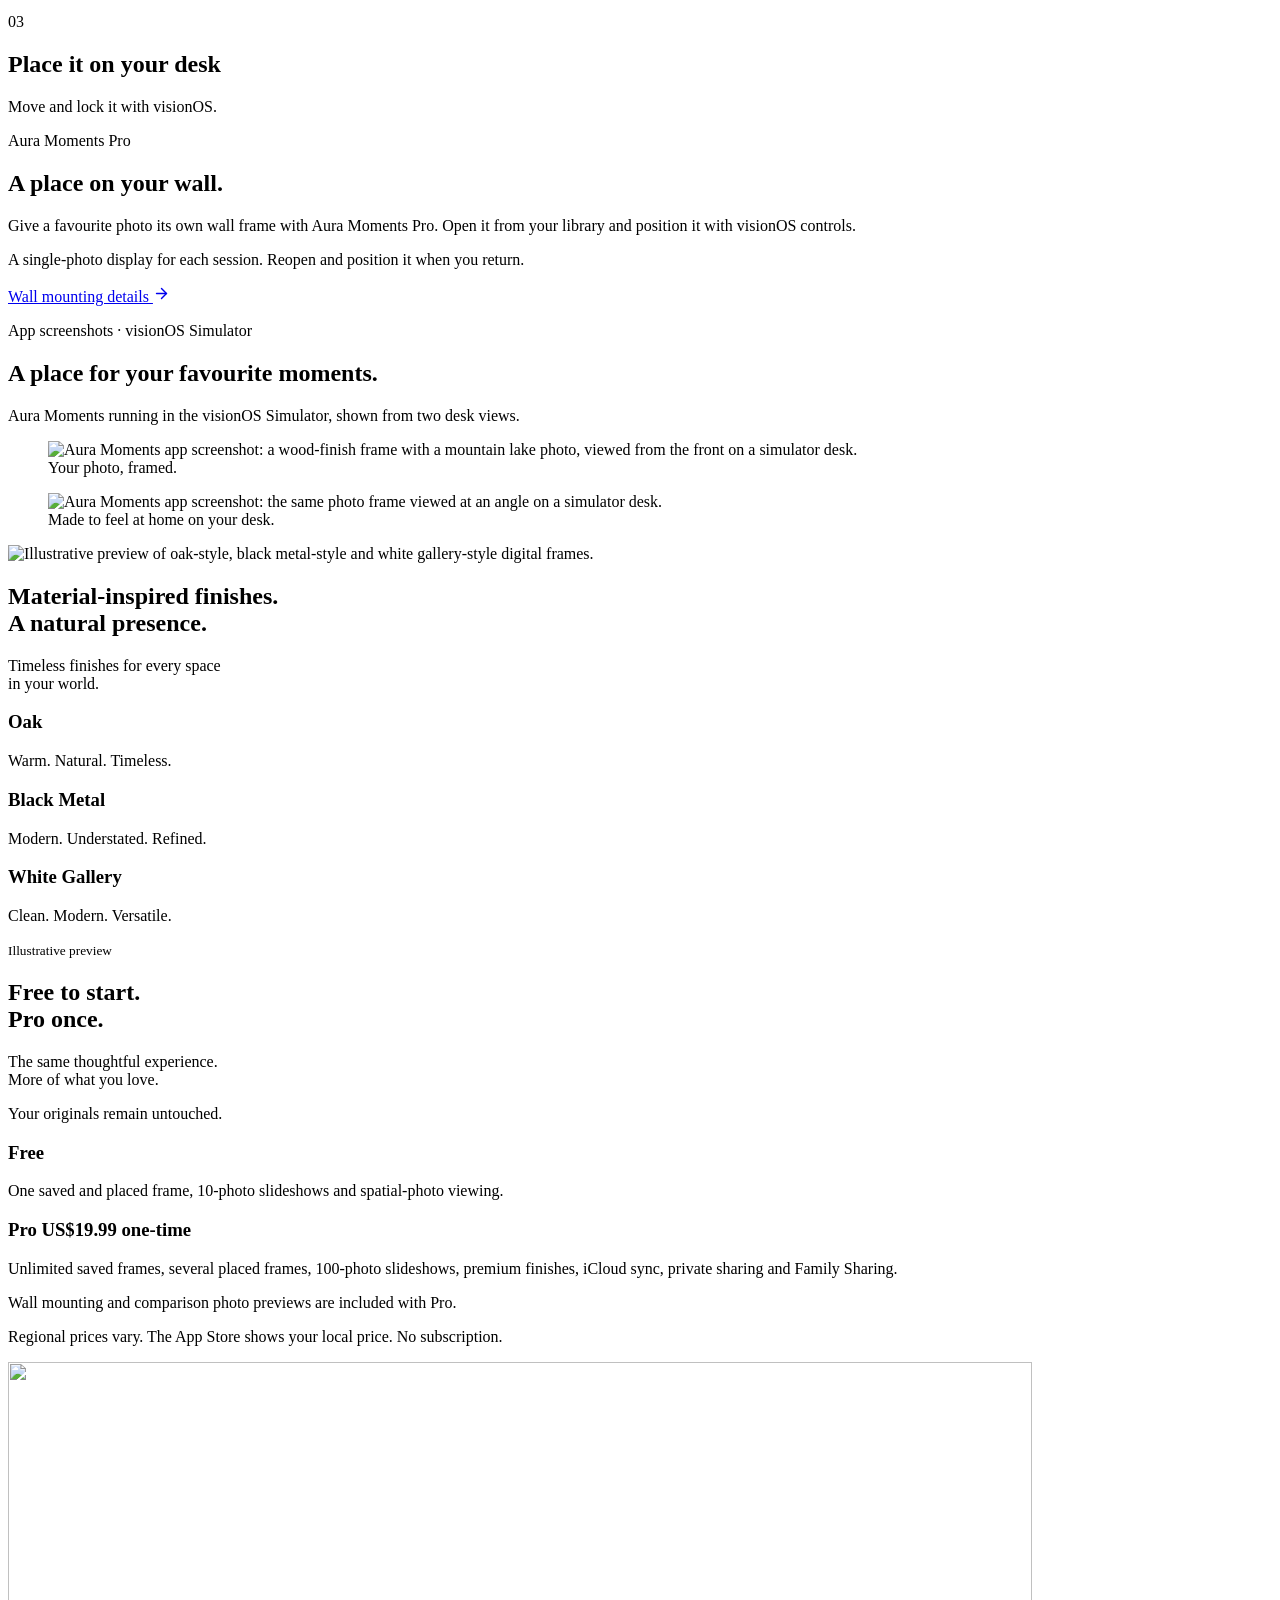
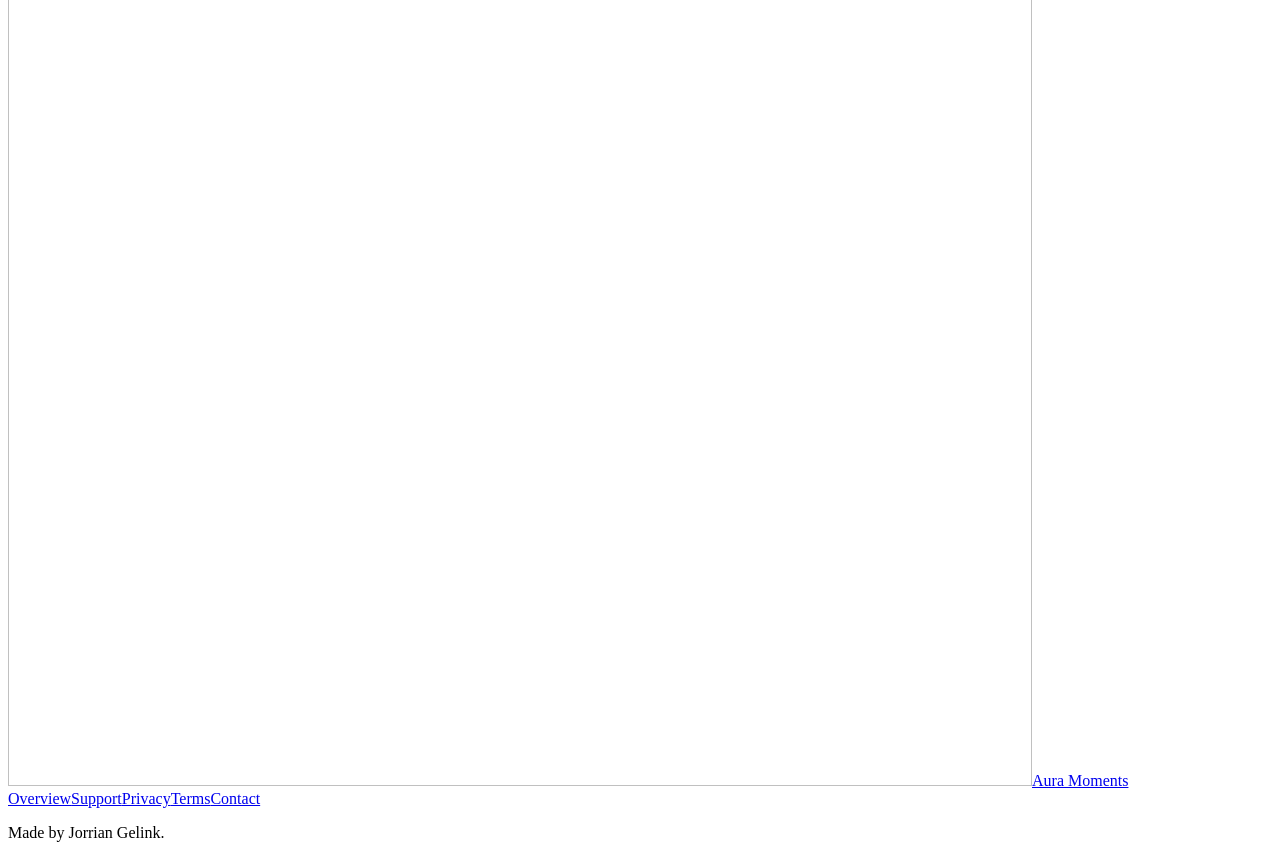
==== commit 5dc395ab: "chore(website): publish Aura Moments static site Publish validated public website output. App source" ====
--- a/index.html
+++ b/index.html
@@ -1,4 +1,4 @@
 <!doctype html>
-<html lang="en" data-page="home"><head><meta charset="UTF-8"/><meta name="viewport" content="width=device-width, initial-scale=1.0"/><title>Aura Moments — Your photo. Your frame. Your space.</title><meta name="description" content="Personal desk photo frames for Apple Vision Pro. Available on the App Store. Version 1.0.3 includes Pro wall mounting."/><link rel="canonical" href="https://jorrian.github.io/aura-moments/"/><link rel="icon" type="image/png" href="/aura-moments/favicon.png"/><meta name="theme-color" content="#205fab"/><meta property="og:title" content="Aura Moments — Your photo. Your frame. Your space."/><meta property="og:description" content="Personal desk photo frames for Apple Vision Pro. Available on the App Store. Version 1.0.3 includes Pro wall mounting."/><meta property="og:type" content="website"/><meta property="og:url" content="https://jorrian.github.io/aura-moments/"/><meta property="og:image" content="https://jorrian.github.io/aura-moments/assets/hero.webp"/>  <script type="module" crossorigin src="/aura-moments/assets/main-CwyZ_htc.js"></script>
+<html lang="en" data-page="home"><head><meta charset="UTF-8"/><meta name="viewport" content="width=device-width, initial-scale=1.0"/><title>Aura Moments — Your photo. Your frame. Your space.</title><meta name="description" content="Personal desk photo frames for Apple Vision Pro. Available on the App Store, with optional Pro wall frames."/><link rel="canonical" href="https://jorrian.github.io/aura-moments/"/><link rel="icon" type="image/png" href="/aura-moments/favicon.png"/><meta name="theme-color" content="#205fab"/><meta property="og:title" content="Aura Moments — Your photo. Your frame. Your space."/><meta property="og:description" content="Personal desk photo frames for Apple Vision Pro. Available on the App Store, with optional Pro wall frames."/><meta property="og:type" content="website"/><meta property="og:url" content="https://jorrian.github.io/aura-moments/"/><meta property="og:image" content="https://jorrian.github.io/aura-moments/assets/hero.webp"/>  <script type="module" crossorigin src="/aura-moments/assets/main-DMhRzcU5.js"></script>
   <link rel="stylesheet" crossorigin href="/aura-moments/assets/main-DoqbDvu3.css">
-</head><body><div id="root"><link rel="preload" as="image" href="/aura-moments/assets/app-icon.png"/><link rel="preload" as="image" href="/aura-moments/assets/hero.webp" fetchPriority="high"/><a class="skip-link" href="#main">Skip to content</a><header class="header"><a class="brand" href="/aura-moments/" aria-label="Aura Moments home"><span class="brand-art"><img src="/aura-moments/assets/app-icon.png" width="1024" height="1024" alt=""/></span><span>Aura Moments</span></a><nav aria-label="Main navigation"><a href="/aura-moments/support/">Support</a><a href="/aura-moments/privacy/">Privacy</a><a href="/aura-moments/terms/">Terms</a></nav></header><main id="main"><section class="hero" aria-labelledby="hero-title"><img class="hero-image" src="/aura-moments/assets/hero.webp" width="1672" height="941" fetchPriority="high" alt="Illustrative preview of a digital walnut-style frame with a mountain lake photo on a pale desk."/><div class="hero-copy"><h1 id="hero-title">Your photo.<br/>Your frame.<br/>Your space.</h1><p class="hero-description">Personal photo frames for your<br class="desktop-break"/> <span class="apple-product-name">Apple Vision Pro</span> desk.</p><a class="button" href="https://apps.apple.com/app/id6811520463">Get Aura Moments <svg xmlns="http://www.w3.org/2000/svg" width="21" height="21" viewBox="0 0 24 24" fill="none" stroke="currentColor" stroke-width="2" stroke-linecap="round" stroke-linejoin="round" class="lucide lucide-arrow-right" aria-hidden="true"><path d="M5 12h14"></path><path d="m12 5 7 7-7 7"></path></svg></a><p class="coming">Available on the App Store for <span class="apple-product-name">Apple Vision Pro</span>.</p><a class="platform-link" href="https://www.apple.com/apple-vision-pro/"><span>Explore <span class="apple-product-name">Apple Vision Pro</span></span> <svg xmlns="http://www.w3.org/2000/svg" width="16" height="16" viewBox="0 0 24 24" fill="none" stroke="currentColor" stroke-width="2" stroke-linecap="round" stroke-linejoin="round" class="lucide lucide-arrow-right" aria-hidden="true"><path d="M5 12h14"></path><path d="m12 5 7 7-7 7"></path></svg></a></div><small class="illustrative">Illustrative preview</small></section><section id="features" class="steps" aria-label="Three steps to your frame" tabindex="-1"><article><span class="step-number">0<!-- -->1</span><div><h2>Choose a photo</h2><p>Import only what you select.</p></div></article><article><span class="step-number">0<!-- -->2</span><div><h2>Make it yours</h2><p>Pick a size, finish, mat and crop.</p></div></article><article><span class="step-number">0<!-- -->3</span><div><h2>Place it on your desk</h2><p>Move and lock it with visionOS.</p></div></article></section><section class="next-update" aria-labelledby="wall-title"><div><p class="eyebrow">Version 1.0.3 · Pro</p><h2 id="wall-title">A place on your wall.</h2></div><div class="next-update-copy"><p>Give a favourite photo its own wall frame with Aura Moments Pro. Open it from your library and position it with visionOS controls.</p><p class="feature-detail">A single-photo display for each session. Reopen and position it when you return.</p><a href="/aura-moments/support/#wall-mounting">Wall mounting details <svg xmlns="http://www.w3.org/2000/svg" width="17" height="17" viewBox="0 0 24 24" fill="none" stroke="currentColor" stroke-width="2" stroke-linecap="round" stroke-linejoin="round" class="lucide lucide-arrow-right" aria-hidden="true"><path d="M5 12h14"></path><path d="m12 5 7 7-7 7"></path></svg></a></div></section><section class="app-gallery" aria-labelledby="gallery-title"><div class="gallery-heading"><p class="eyebrow">App screenshots · visionOS Simulator</p><h2 id="gallery-title">A place for your favourite moments.</h2><p>Aura Moments running in the visionOS Simulator, shown from two desk views.</p></div><div class="gallery-images"><figure><img src="/aura-moments/assets/desk-frame-front.jpg" width="3840" height="2160" loading="lazy" alt="Aura Moments app screenshot: a wood-finish frame with a mountain lake photo, viewed from the front on a simulator desk."/><figcaption>Your photo, framed.</figcaption></figure><figure><img src="/aura-moments/assets/desk-frame-angle.jpg" width="3840" height="2160" loading="lazy" alt="Aura Moments app screenshot: the same photo frame viewed at an angle on a simulator desk."/><figcaption>Made to feel at home on your desk.</figcaption></figure></div></section><section class="materials" aria-labelledby="materials-title"><img src="/aura-moments/assets/materials.webp" width="1920" height="800" loading="lazy" alt="Illustrative preview of oak-style, black metal-style and white gallery-style digital frames."/><div class="materials-copy"><h2 id="materials-title">Material-inspired finishes.<br/>A natural presence.</h2><p>Timeless finishes for every space<br/>in your world.</p></div><div class="material-labels"><div><h3>Oak</h3><p>Warm. Natural. Timeless.</p></div><div><h3>Black Metal</h3><p>Modern. Understated. Refined.</p></div><div><h3>White Gallery</h3><p>Clean. Modern. Versatile.</p></div></div><small class="illustrative">Illustrative preview</small></section><section class="pricing" aria-labelledby="pricing-title"><div><h2 id="pricing-title">Free to start.<br/>Pro once.</h2><p class="pricing-intro">The same thoughtful experience.<br/>More of what you love.</p><p class="originals">Your originals remain untouched.</p></div><div class="plans"><article><h3>Free</h3><p>One saved and placed frame, 10-photo slideshows and spatial-photo viewing.</p></article><article><h3>Pro <span class="price">US$19.99 one-time</span></h3><p>Unlimited saved frames, several placed frames, 100-photo slideshows, premium finishes, iCloud sync, private sharing and Family Sharing.</p><p class="upcoming-plan">Wall mounting and comparison photo previews are included with Pro.</p></article><p class="regional">Regional prices vary. The App Store shows your local price. No subscription.</p></div></section></main><footer class="footer"><a class="brand" href="/aura-moments/" aria-label="Aura Moments home"><span class="brand-art"><img src="/aura-moments/assets/app-icon.png" width="1024" height="1024" alt=""/></span><span>Aura Moments</span></a><nav aria-label="Footer navigation"><a href="/aura-moments/">Overview</a><a href="/aura-moments/support/">Support</a><a href="/aura-moments/privacy/">Privacy</a><a href="/aura-moments/terms/">Terms</a><a href="mailto:jorrian@mac.com">Contact</a></nav><p>Made by Jorrian Gelink.</p></footer></div></body></html>
+</head><body><div id="root"><link rel="preload" as="image" href="/aura-moments/assets/app-icon.png"/><link rel="preload" as="image" href="/aura-moments/assets/hero.webp" fetchPriority="high"/><a class="skip-link" href="#main">Skip to content</a><header class="header"><a class="brand" href="/aura-moments/" aria-label="Aura Moments home"><span class="brand-art"><img src="/aura-moments/assets/app-icon.png" width="1024" height="1024" alt=""/></span><span>Aura Moments</span></a><nav aria-label="Main navigation"><a href="/aura-moments/support/">Support</a><a href="/aura-moments/privacy/">Privacy</a><a href="/aura-moments/terms/">Terms</a></nav></header><main id="main"><section class="hero" aria-labelledby="hero-title"><img class="hero-image" src="/aura-moments/assets/hero.webp" width="1672" height="941" fetchPriority="high" alt="Illustrative preview of a digital walnut-style frame with a mountain lake photo on a pale desk."/><div class="hero-copy"><h1 id="hero-title">Your photo.<br/>Your frame.<br/>Your space.</h1><p class="hero-description">Personal photo frames for your<br class="desktop-break"/> <span class="apple-product-name">Apple Vision Pro</span> desk.</p><a class="button" href="https://apps.apple.com/app/id6811520463">Get Aura Moments <svg xmlns="http://www.w3.org/2000/svg" width="21" height="21" viewBox="0 0 24 24" fill="none" stroke="currentColor" stroke-width="2" stroke-linecap="round" stroke-linejoin="round" class="lucide lucide-arrow-right" aria-hidden="true"><path d="M5 12h14"></path><path d="m12 5 7 7-7 7"></path></svg></a><p class="coming">Available on the App Store for <span class="apple-product-name">Apple Vision Pro</span>.</p><a class="platform-link" href="https://www.apple.com/apple-vision-pro/"><span>Explore <span class="apple-product-name">Apple Vision Pro</span></span> <svg xmlns="http://www.w3.org/2000/svg" width="16" height="16" viewBox="0 0 24 24" fill="none" stroke="currentColor" stroke-width="2" stroke-linecap="round" stroke-linejoin="round" class="lucide lucide-arrow-right" aria-hidden="true"><path d="M5 12h14"></path><path d="m12 5 7 7-7 7"></path></svg></a></div><small class="illustrative">Illustrative preview</small></section><section id="features" class="steps" aria-label="Three steps to your frame" tabindex="-1"><article><span class="step-number">0<!-- -->1</span><div><h2>Choose a photo</h2><p>Import only what you select.</p></div></article><article><span class="step-number">0<!-- -->2</span><div><h2>Make it yours</h2><p>Pick a size, finish, mat and crop.</p></div></article><article><span class="step-number">0<!-- -->3</span><div><h2>Place it on your desk</h2><p>Move and lock it with visionOS.</p></div></article></section><section class="next-update" aria-labelledby="wall-title"><div><p class="eyebrow">Aura Moments Pro</p><h2 id="wall-title">A place on your wall.</h2></div><div class="next-update-copy"><p>Give a favourite photo its own wall frame with Aura Moments Pro. Open it from your library and position it with visionOS controls.</p><p class="feature-detail">A single-photo display for each session. Reopen and position it when you return.</p><a href="/aura-moments/support/#wall-mounting">Wall mounting details <svg xmlns="http://www.w3.org/2000/svg" width="17" height="17" viewBox="0 0 24 24" fill="none" stroke="currentColor" stroke-width="2" stroke-linecap="round" stroke-linejoin="round" class="lucide lucide-arrow-right" aria-hidden="true"><path d="M5 12h14"></path><path d="m12 5 7 7-7 7"></path></svg></a></div></section><section class="app-gallery" aria-labelledby="gallery-title"><div class="gallery-heading"><p class="eyebrow">App screenshots · visionOS Simulator</p><h2 id="gallery-title">A place for your favourite moments.</h2><p>Aura Moments running in the visionOS Simulator, shown from two desk views.</p></div><div class="gallery-images"><figure><img src="/aura-moments/assets/desk-frame-front.jpg" width="3840" height="2160" loading="lazy" alt="Aura Moments app screenshot: a wood-finish frame with a mountain lake photo, viewed from the front on a simulator desk."/><figcaption>Your photo, framed.</figcaption></figure><figure><img src="/aura-moments/assets/desk-frame-angle.jpg" width="3840" height="2160" loading="lazy" alt="Aura Moments app screenshot: the same photo frame viewed at an angle on a simulator desk."/><figcaption>Made to feel at home on your desk.</figcaption></figure></div></section><section class="materials" aria-labelledby="materials-title"><img src="/aura-moments/assets/materials.webp" width="1920" height="800" loading="lazy" alt="Illustrative preview of oak-style, black metal-style and white gallery-style digital frames."/><div class="materials-copy"><h2 id="materials-title">Material-inspired finishes.<br/>A natural presence.</h2><p>Timeless finishes for every space<br/>in your world.</p></div><div class="material-labels"><div><h3>Oak</h3><p>Warm. Natural. Timeless.</p></div><div><h3>Black Metal</h3><p>Modern. Understated. Refined.</p></div><div><h3>White Gallery</h3><p>Clean. Modern. Versatile.</p></div></div><small class="illustrative">Illustrative preview</small></section><section class="pricing" aria-labelledby="pricing-title"><div><h2 id="pricing-title">Free to start.<br/>Pro once.</h2><p class="pricing-intro">The same thoughtful experience.<br/>More of what you love.</p><p class="originals">Your originals remain untouched.</p></div><div class="plans"><article><h3>Free</h3><p>One saved and placed frame, 10-photo slideshows and spatial-photo viewing.</p></article><article><h3>Pro <span class="price">US$19.99 one-time</span></h3><p>Unlimited saved frames, several placed frames, 100-photo slideshows, premium finishes, iCloud sync, private sharing and Family Sharing.</p><p class="upcoming-plan">Wall mounting and comparison photo previews are included with Pro.</p></article><p class="regional">Regional prices vary. The App Store shows your local price. No subscription.</p></div></section></main><footer class="footer"><a class="brand" href="/aura-moments/" aria-label="Aura Moments home"><span class="brand-art"><img src="/aura-moments/assets/app-icon.png" width="1024" height="1024" alt=""/></span><span>Aura Moments</span></a><nav aria-label="Footer navigation"><a href="/aura-moments/">Overview</a><a href="/aura-moments/support/">Support</a><a href="/aura-moments/privacy/">Privacy</a><a href="/aura-moments/terms/">Terms</a><a href="mailto:jorrian@mac.com">Contact</a></nav><p>Made by Jorrian Gelink.</p></footer></div></body></html>
